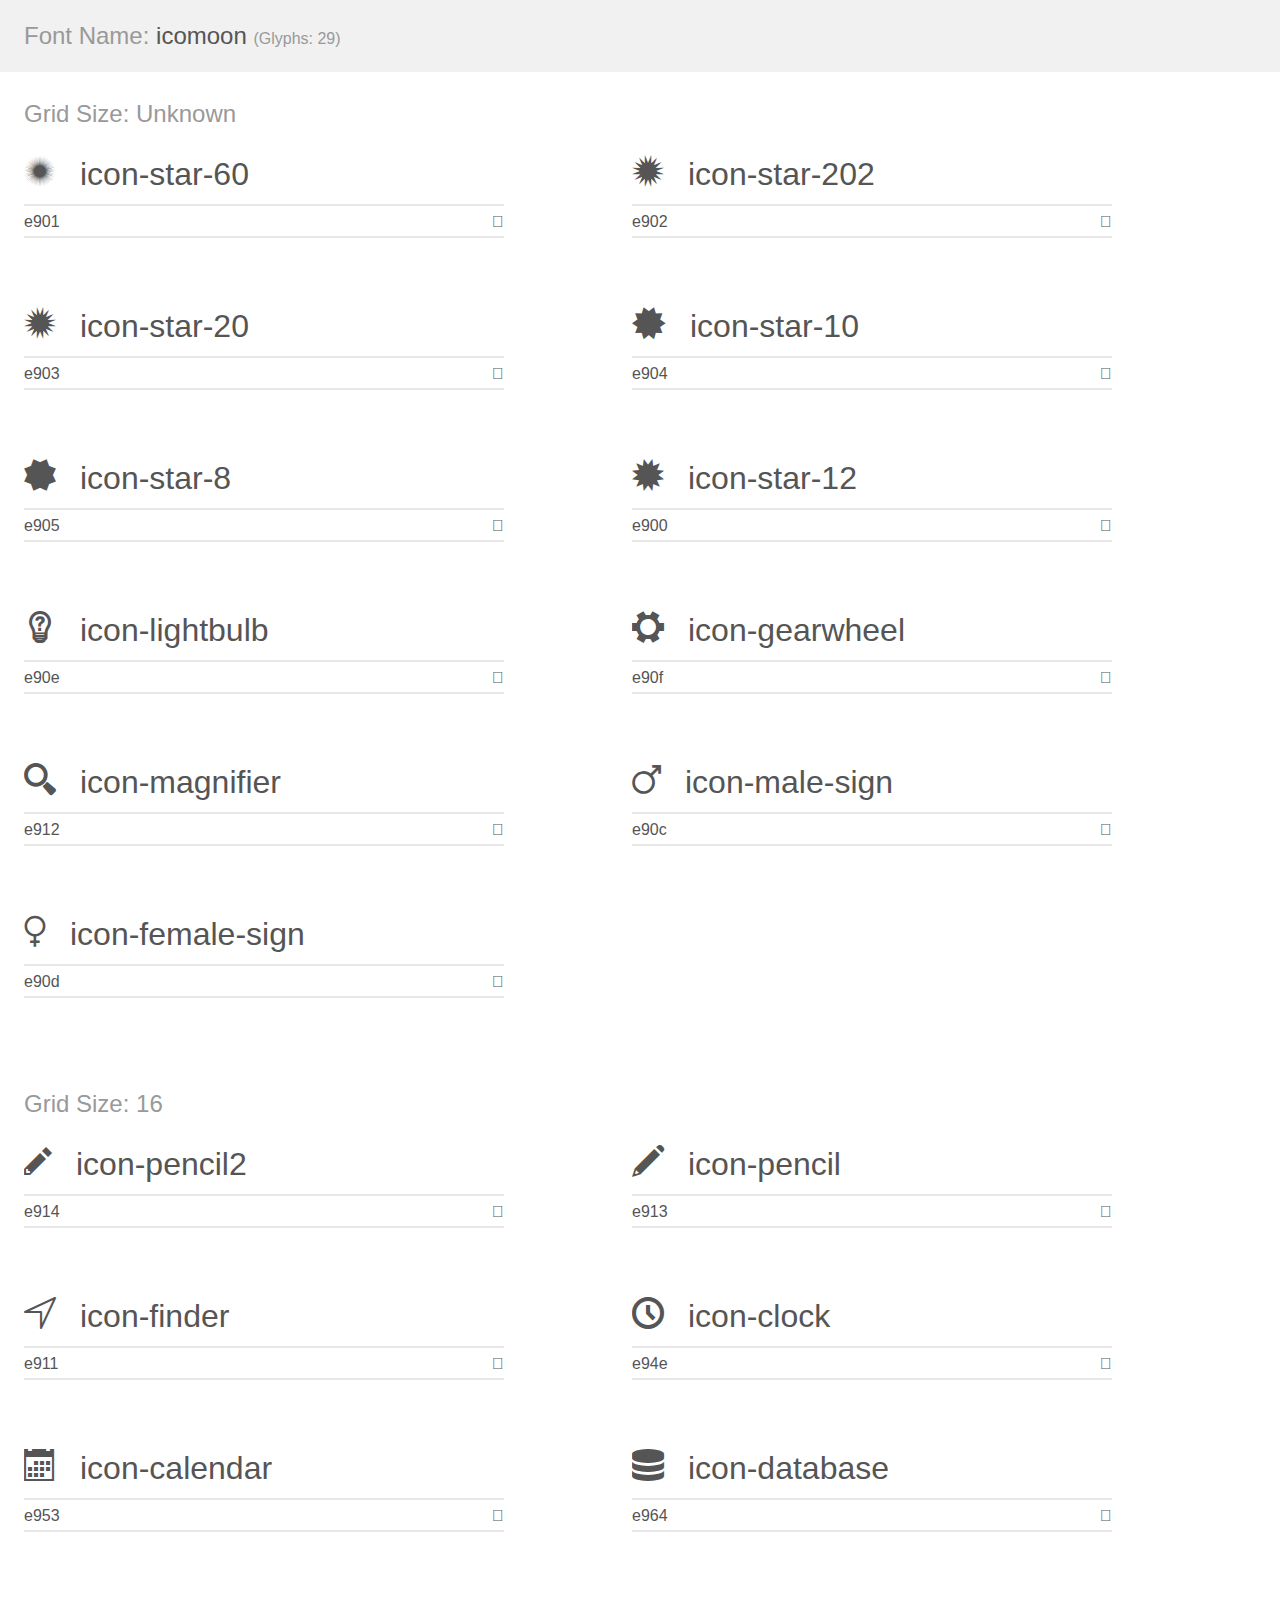
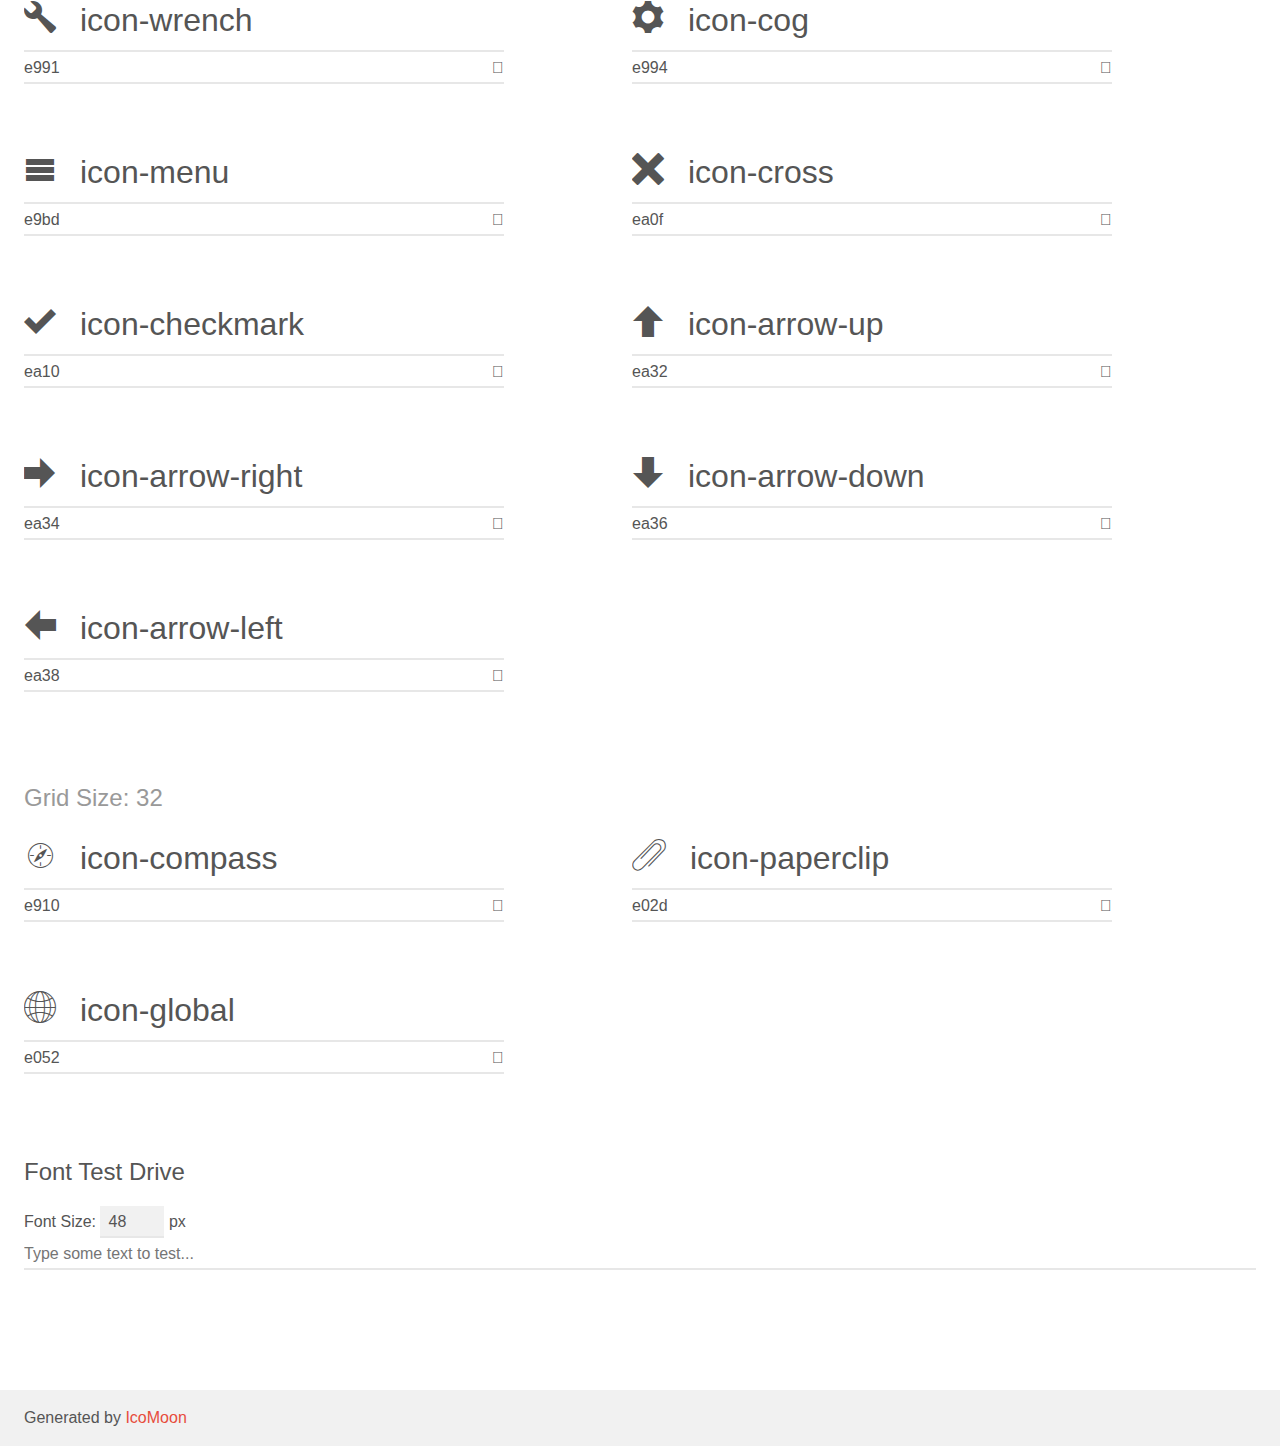
==== icomoon/demo.html @ 6ed443e0 "added icon set" ====
<!doctype html>
<html>
<head>
    <meta charset="utf-8">
    <title>IcoMoon Demo</title>
    <meta name="description" content="An Icon Font Generated By IcoMoon.io">
    <meta name="viewport" content="width=device-width, initial-scale=1">
    <link rel="stylesheet" href="demo-files/demo.css">
    <link rel="stylesheet" href="style.css"></head>
<body>
    <div class="bgc1 clearfix">
        <h1 class="mhmm mvm"><span class="fgc1">Font Name:</span> icomoon <small class="fgc1">(Glyphs:&nbsp;29)</small></h1>
    </div>
    <div class="clearfix mhl ptl">
        <h1 class="mvm mtn fgc1">Grid Size: Unknown</h1>
        <div class="glyph fs1">
            <div class="clearfix bshadow0 pbs">
                <span class="icon-star-60">
                
                </span>
                <span class="mls"> icon-star-60</span>
            </div>
            <fieldset class="fs0 size1of1 clearfix hidden-false">
                <input type="text" readonly value="e901" class="unit size1of2" />
                <input type="text" maxlength="1" readonly value="&#xe901;" class="unitRight size1of2 talign-right" />
            </fieldset>
            <div class="fs0 bshadow0 clearfix hidden-true">
                <span class="unit pvs fgc1">liga: </span>
                <input type="text" readonly value="" class="liga unitRight" />
            </div>
        </div>
        <div class="glyph fs1">
            <div class="clearfix bshadow0 pbs">
                <span class="icon-star-202">
                
                </span>
                <span class="mls"> icon-star-202</span>
            </div>
            <fieldset class="fs0 size1of1 clearfix hidden-false">
                <input type="text" readonly value="e902" class="unit size1of2" />
                <input type="text" maxlength="1" readonly value="&#xe902;" class="unitRight size1of2 talign-right" />
            </fieldset>
            <div class="fs0 bshadow0 clearfix hidden-true">
                <span class="unit pvs fgc1">liga: </span>
                <input type="text" readonly value="" class="liga unitRight" />
            </div>
        </div>
        <div class="glyph fs1">
            <div class="clearfix bshadow0 pbs">
                <span class="icon-star-20">
                
                </span>
                <span class="mls"> icon-star-20</span>
            </div>
            <fieldset class="fs0 size1of1 clearfix hidden-false">
                <input type="text" readonly value="e903" class="unit size1of2" />
                <input type="text" maxlength="1" readonly value="&#xe903;" class="unitRight size1of2 talign-right" />
            </fieldset>
            <div class="fs0 bshadow0 clearfix hidden-true">
                <span class="unit pvs fgc1">liga: </span>
                <input type="text" readonly value="" class="liga unitRight" />
            </div>
        </div>
        <div class="glyph fs1">
            <div class="clearfix bshadow0 pbs">
                <span class="icon-star-10">
                
                </span>
                <span class="mls"> icon-star-10</span>
            </div>
            <fieldset class="fs0 size1of1 clearfix hidden-false">
                <input type="text" readonly value="e904" class="unit size1of2" />
                <input type="text" maxlength="1" readonly value="&#xe904;" class="unitRight size1of2 talign-right" />
            </fieldset>
            <div class="fs0 bshadow0 clearfix hidden-true">
                <span class="unit pvs fgc1">liga: </span>
                <input type="text" readonly value="" class="liga unitRight" />
            </div>
        </div>
        <div class="glyph fs1">
            <div class="clearfix bshadow0 pbs">
                <span class="icon-star-8">
                
                </span>
                <span class="mls"> icon-star-8</span>
            </div>
            <fieldset class="fs0 size1of1 clearfix hidden-false">
                <input type="text" readonly value="e905" class="unit size1of2" />
                <input type="text" maxlength="1" readonly value="&#xe905;" class="unitRight size1of2 talign-right" />
            </fieldset>
            <div class="fs0 bshadow0 clearfix hidden-true">
                <span class="unit pvs fgc1">liga: </span>
                <input type="text" readonly value="" class="liga unitRight" />
            </div>
        </div>
        <div class="glyph fs1">
            <div class="clearfix bshadow0 pbs">
                <span class="icon-star-12">
                
                </span>
                <span class="mls"> icon-star-12</span>
            </div>
            <fieldset class="fs0 size1of1 clearfix hidden-false">
                <input type="text" readonly value="e900" class="unit size1of2" />
                <input type="text" maxlength="1" readonly value="&#xe900;" class="unitRight size1of2 talign-right" />
            </fieldset>
            <div class="fs0 bshadow0 clearfix hidden-true">
                <span class="unit pvs fgc1">liga: </span>
                <input type="text" readonly value="" class="liga unitRight" />
            </div>
        </div>
        <div class="glyph fs1">
            <div class="clearfix bshadow0 pbs">
                <span class="icon-lightbulb">
                
                </span>
                <span class="mls"> icon-lightbulb</span>
            </div>
            <fieldset class="fs0 size1of1 clearfix hidden-false">
                <input type="text" readonly value="e90e" class="unit size1of2" />
                <input type="text" maxlength="1" readonly value="&#xe90e;" class="unitRight size1of2 talign-right" />
            </fieldset>
            <div class="fs0 bshadow0 clearfix hidden-true">
                <span class="unit pvs fgc1">liga: </span>
                <input type="text" readonly value="" class="liga unitRight" />
            </div>
        </div>
        <div class="glyph fs1">
            <div class="clearfix bshadow0 pbs">
                <span class="icon-gearwheel">
                
                </span>
                <span class="mls"> icon-gearwheel</span>
            </div>
            <fieldset class="fs0 size1of1 clearfix hidden-false">
                <input type="text" readonly value="e90f" class="unit size1of2" />
                <input type="text" maxlength="1" readonly value="&#xe90f;" class="unitRight size1of2 talign-right" />
            </fieldset>
            <div class="fs0 bshadow0 clearfix hidden-true">
                <span class="unit pvs fgc1">liga: </span>
                <input type="text" readonly value="" class="liga unitRight" />
            </div>
        </div>
        <div class="glyph fs1">
            <div class="clearfix bshadow0 pbs">
                <span class="icon-magnifier">
                
                </span>
                <span class="mls"> icon-magnifier</span>
            </div>
            <fieldset class="fs0 size1of1 clearfix hidden-false">
                <input type="text" readonly value="e912" class="unit size1of2" />
                <input type="text" maxlength="1" readonly value="&#xe912;" class="unitRight size1of2 talign-right" />
            </fieldset>
            <div class="fs0 bshadow0 clearfix hidden-true">
                <span class="unit pvs fgc1">liga: </span>
                <input type="text" readonly value="" class="liga unitRight" />
            </div>
        </div>
        <div class="glyph fs1">
            <div class="clearfix bshadow0 pbs">
                <span class="icon-male-sign">
                
                </span>
                <span class="mls"> icon-male-sign</span>
            </div>
            <fieldset class="fs0 size1of1 clearfix hidden-false">
                <input type="text" readonly value="e90c" class="unit size1of2" />
                <input type="text" maxlength="1" readonly value="&#xe90c;" class="unitRight size1of2 talign-right" />
            </fieldset>
            <div class="fs0 bshadow0 clearfix hidden-true">
                <span class="unit pvs fgc1">liga: </span>
                <input type="text" readonly value="" class="liga unitRight" />
            </div>
        </div>
        <div class="glyph fs1">
            <div class="clearfix bshadow0 pbs">
                <span class="icon-female-sign">
                
                </span>
                <span class="mls"> icon-female-sign</span>
            </div>
            <fieldset class="fs0 size1of1 clearfix hidden-false">
                <input type="text" readonly value="e90d" class="unit size1of2" />
                <input type="text" maxlength="1" readonly value="&#xe90d;" class="unitRight size1of2 talign-right" />
            </fieldset>
            <div class="fs0 bshadow0 clearfix hidden-true">
                <span class="unit pvs fgc1">liga: </span>
                <input type="text" readonly value="" class="liga unitRight" />
            </div>
        </div>
    </div>
    <div class="clearfix mhl ptl">
        <h1 class="mvm mtn fgc1">Grid Size: 16</h1>
        <div class="glyph fs2">
            <div class="clearfix bshadow0 pbs">
                <span class="icon-pencil2">
                
                </span>
                <span class="mls"> icon-pencil2</span>
            </div>
            <fieldset class="fs0 size1of1 clearfix hidden-false">
                <input type="text" readonly value="e914" class="unit size1of2" />
                <input type="text" maxlength="1" readonly value="&#xe914;" class="unitRight size1of2 talign-right" />
            </fieldset>
            <div class="fs0 bshadow0 clearfix hidden-true">
                <span class="unit pvs fgc1">liga: </span>
                <input type="text" readonly value="" class="liga unitRight" />
            </div>
        </div>
        <div class="glyph fs2">
            <div class="clearfix bshadow0 pbs">
                <span class="icon-pencil">
                
                </span>
                <span class="mls"> icon-pencil</span>
            </div>
            <fieldset class="fs0 size1of1 clearfix hidden-false">
                <input type="text" readonly value="e913" class="unit size1of2" />
                <input type="text" maxlength="1" readonly value="&#xe913;" class="unitRight size1of2 talign-right" />
            </fieldset>
            <div class="fs0 bshadow0 clearfix hidden-true">
                <span class="unit pvs fgc1">liga: </span>
                <input type="text" readonly value="" class="liga unitRight" />
            </div>
        </div>
        <div class="glyph fs2">
            <div class="clearfix bshadow0 pbs">
                <span class="icon-finder">
                
                </span>
                <span class="mls"> icon-finder</span>
            </div>
            <fieldset class="fs0 size1of1 clearfix hidden-false">
                <input type="text" readonly value="e911" class="unit size1of2" />
                <input type="text" maxlength="1" readonly value="&#xe911;" class="unitRight size1of2 talign-right" />
            </fieldset>
            <div class="fs0 bshadow0 clearfix hidden-true">
                <span class="unit pvs fgc1">liga: </span>
                <input type="text" readonly value="" class="liga unitRight" />
            </div>
        </div>
        <div class="glyph fs2">
            <div class="clearfix bshadow0 pbs">
                <span class="icon-clock">
                
                </span>
                <span class="mls"> icon-clock</span>
            </div>
            <fieldset class="fs0 size1of1 clearfix hidden-false">
                <input type="text" readonly value="e94e" class="unit size1of2" />
                <input type="text" maxlength="1" readonly value="&#xe94e;" class="unitRight size1of2 talign-right" />
            </fieldset>
            <div class="fs0 bshadow0 clearfix hidden-true">
                <span class="unit pvs fgc1">liga: </span>
                <input type="text" readonly value="clock, time2" class="liga unitRight" />
            </div>
        </div>
        <div class="glyph fs2">
            <div class="clearfix bshadow0 pbs">
                <span class="icon-calendar">
                
                </span>
                <span class="mls"> icon-calendar</span>
            </div>
            <fieldset class="fs0 size1of1 clearfix hidden-false">
                <input type="text" readonly value="e953" class="unit size1of2" />
                <input type="text" maxlength="1" readonly value="&#xe953;" class="unitRight size1of2 talign-right" />
            </fieldset>
            <div class="fs0 bshadow0 clearfix hidden-true">
                <span class="unit pvs fgc1">liga: </span>
                <input type="text" readonly value="calendar, date" class="liga unitRight" />
            </div>
        </div>
        <div class="glyph fs2">
            <div class="clearfix bshadow0 pbs">
                <span class="icon-database">
                
                </span>
                <span class="mls"> icon-database</span>
            </div>
            <fieldset class="fs0 size1of1 clearfix hidden-false">
                <input type="text" readonly value="e964" class="unit size1of2" />
                <input type="text" maxlength="1" readonly value="&#xe964;" class="unitRight size1of2 talign-right" />
            </fieldset>
            <div class="fs0 bshadow0 clearfix hidden-true">
                <span class="unit pvs fgc1">liga: </span>
                <input type="text" readonly value="database, db" class="liga unitRight" />
            </div>
        </div>
        <div class="glyph fs2">
            <div class="clearfix bshadow0 pbs">
                <span class="icon-wrench">
                
                </span>
                <span class="mls"> icon-wrench</span>
            </div>
            <fieldset class="fs0 size1of1 clearfix hidden-false">
                <input type="text" readonly value="e991" class="unit size1of2" />
                <input type="text" maxlength="1" readonly value="&#xe991;" class="unitRight size1of2 talign-right" />
            </fieldset>
            <div class="fs0 bshadow0 clearfix hidden-true">
                <span class="unit pvs fgc1">liga: </span>
                <input type="text" readonly value="wrench, tool" class="liga unitRight" />
            </div>
        </div>
        <div class="glyph fs2">
            <div class="clearfix bshadow0 pbs">
                <span class="icon-cog">
                
                </span>
                <span class="mls"> icon-cog</span>
            </div>
            <fieldset class="fs0 size1of1 clearfix hidden-false">
                <input type="text" readonly value="e994" class="unit size1of2" />
                <input type="text" maxlength="1" readonly value="&#xe994;" class="unitRight size1of2 talign-right" />
            </fieldset>
            <div class="fs0 bshadow0 clearfix hidden-true">
                <span class="unit pvs fgc1">liga: </span>
                <input type="text" readonly value="cog, gear" class="liga unitRight" />
            </div>
        </div>
        <div class="glyph fs2">
            <div class="clearfix bshadow0 pbs">
                <span class="icon-menu">
                
                </span>
                <span class="mls"> icon-menu</span>
            </div>
            <fieldset class="fs0 size1of1 clearfix hidden-false">
                <input type="text" readonly value="e9bd" class="unit size1of2" />
                <input type="text" maxlength="1" readonly value="&#xe9bd;" class="unitRight size1of2 talign-right" />
            </fieldset>
            <div class="fs0 bshadow0 clearfix hidden-true">
                <span class="unit pvs fgc1">liga: </span>
                <input type="text" readonly value="menu, list3" class="liga unitRight" />
            </div>
        </div>
        <div class="glyph fs2">
            <div class="clearfix bshadow0 pbs">
                <span class="icon-cross">
                
                </span>
                <span class="mls"> icon-cross</span>
            </div>
            <fieldset class="fs0 size1of1 clearfix hidden-false">
                <input type="text" readonly value="ea0f" class="unit size1of2" />
                <input type="text" maxlength="1" readonly value="&#xea0f;" class="unitRight size1of2 talign-right" />
            </fieldset>
            <div class="fs0 bshadow0 clearfix hidden-true">
                <span class="unit pvs fgc1">liga: </span>
                <input type="text" readonly value="cross, cancel" class="liga unitRight" />
            </div>
        </div>
        <div class="glyph fs2">
            <div class="clearfix bshadow0 pbs">
                <span class="icon-checkmark">
                
                </span>
                <span class="mls"> icon-checkmark</span>
            </div>
            <fieldset class="fs0 size1of1 clearfix hidden-false">
                <input type="text" readonly value="ea10" class="unit size1of2" />
                <input type="text" maxlength="1" readonly value="&#xea10;" class="unitRight size1of2 talign-right" />
            </fieldset>
            <div class="fs0 bshadow0 clearfix hidden-true">
                <span class="unit pvs fgc1">liga: </span>
                <input type="text" readonly value="checkmark, tick" class="liga unitRight" />
            </div>
        </div>
        <div class="glyph fs2">
            <div class="clearfix bshadow0 pbs">
                <span class="icon-arrow-up">
                
                </span>
                <span class="mls"> icon-arrow-up</span>
            </div>
            <fieldset class="fs0 size1of1 clearfix hidden-false">
                <input type="text" readonly value="ea32" class="unit size1of2" />
                <input type="text" maxlength="1" readonly value="&#xea32;" class="unitRight size1of2 talign-right" />
            </fieldset>
            <div class="fs0 bshadow0 clearfix hidden-true">
                <span class="unit pvs fgc1">liga: </span>
                <input type="text" readonly value="arrow-up, up" class="liga unitRight" />
            </div>
        </div>
        <div class="glyph fs2">
            <div class="clearfix bshadow0 pbs">
                <span class="icon-arrow-right">
                
                </span>
                <span class="mls"> icon-arrow-right</span>
            </div>
            <fieldset class="fs0 size1of1 clearfix hidden-false">
                <input type="text" readonly value="ea34" class="unit size1of2" />
                <input type="text" maxlength="1" readonly value="&#xea34;" class="unitRight size1of2 talign-right" />
            </fieldset>
            <div class="fs0 bshadow0 clearfix hidden-true">
                <span class="unit pvs fgc1">liga: </span>
                <input type="text" readonly value="arrow-right, right3" class="liga unitRight" />
            </div>
        </div>
        <div class="glyph fs2">
            <div class="clearfix bshadow0 pbs">
                <span class="icon-arrow-down">
                
                </span>
                <span class="mls"> icon-arrow-down</span>
            </div>
            <fieldset class="fs0 size1of1 clearfix hidden-false">
                <input type="text" readonly value="ea36" class="unit size1of2" />
                <input type="text" maxlength="1" readonly value="&#xea36;" class="unitRight size1of2 talign-right" />
            </fieldset>
            <div class="fs0 bshadow0 clearfix hidden-true">
                <span class="unit pvs fgc1">liga: </span>
                <input type="text" readonly value="arrow-down, down" class="liga unitRight" />
            </div>
        </div>
        <div class="glyph fs2">
            <div class="clearfix bshadow0 pbs">
                <span class="icon-arrow-left">
                
                </span>
                <span class="mls"> icon-arrow-left</span>
            </div>
            <fieldset class="fs0 size1of1 clearfix hidden-false">
                <input type="text" readonly value="ea38" class="unit size1of2" />
                <input type="text" maxlength="1" readonly value="&#xea38;" class="unitRight size1of2 talign-right" />
            </fieldset>
            <div class="fs0 bshadow0 clearfix hidden-true">
                <span class="unit pvs fgc1">liga: </span>
                <input type="text" readonly value="arrow-left, left3" class="liga unitRight" />
            </div>
        </div>
    </div>
    <div class="clearfix mhl ptl">
        <h1 class="mvm mtn fgc1">Grid Size: 32</h1>
        <div class="glyph fs3">
            <div class="clearfix bshadow0 pbs">
                <span class="icon-compass">
                
                </span>
                <span class="mls"> icon-compass</span>
            </div>
            <fieldset class="fs0 size1of1 clearfix hidden-false">
                <input type="text" readonly value="e910" class="unit size1of2" />
                <input type="text" maxlength="1" readonly value="&#xe910;" class="unitRight size1of2 talign-right" />
            </fieldset>
            <div class="fs0 bshadow0 clearfix hidden-true">
                <span class="unit pvs fgc1">liga: </span>
                <input type="text" readonly value="" class="liga unitRight" />
            </div>
        </div>
        <div class="glyph fs3">
            <div class="clearfix bshadow0 pbs">
                <span class="icon-paperclip">
                
                </span>
                <span class="mls"> icon-paperclip</span>
            </div>
            <fieldset class="fs0 size1of1 clearfix hidden-false">
                <input type="text" readonly value="e02d" class="unit size1of2" />
                <input type="text" maxlength="1" readonly value="&#xe02d;" class="unitRight size1of2 talign-right" />
            </fieldset>
            <div class="fs0 bshadow0 clearfix hidden-true">
                <span class="unit pvs fgc1">liga: </span>
                <input type="text" readonly value="" class="liga unitRight" />
            </div>
        </div>
        <div class="glyph fs3">
            <div class="clearfix bshadow0 pbs">
                <span class="icon-global">
                
                </span>
                <span class="mls"> icon-global</span>
            </div>
            <fieldset class="fs0 size1of1 clearfix hidden-false">
                <input type="text" readonly value="e052" class="unit size1of2" />
                <input type="text" maxlength="1" readonly value="&#xe052;" class="unitRight size1of2 talign-right" />
            </fieldset>
            <div class="fs0 bshadow0 clearfix hidden-true">
                <span class="unit pvs fgc1">liga: </span>
                <input type="text" readonly value="" class="liga unitRight" />
            </div>
        </div>
    </div>

    <!--[if gt IE 8]><!-->
    <div class="mhl clearfix mbl">
        <h1>Font Test Drive</h1>
        <label>
            Font Size: <input id="fontSize" type="number" class="textbox0 mbm"
            min="8" value="48" />
            px
        </label>
        <input id="testText" type="text" class="phl size1of1 mvl"
        placeholder="Type some text to test..." value=""/>
        <div id="testDrive" class="icon-">&nbsp;
        </div>
    </div>
    <!--<![endif]-->
    <div class="bgc1 clearfix">
        <p class="mhl">Generated by <a href="https://icomoon.io/app">IcoMoon</a></p>
    </div>

    <script src="demo-files/demo.js"></script>
</body>
</html>
---- icomoon/demo-files/demo.css ----
body {
  padding: 0;
  margin: 0;
  font-family: sans-serif;
  font-size: 1em;
  line-height: 1.5;
  color: #555;
  background: #fff;
}
h1 {
  font-size: 1.5em;
  font-weight: normal;
}
small {
  font-size: .66666667em;
}
a {
  color: #e74c3c;
  text-decoration: none;
}
a:hover, a:focus {
  box-shadow: 0 1px #e74c3c;
}
.bshadow0, input {
  box-shadow: inset 0 -2px #e7e7e7;
}
input:hover {
  box-shadow: inset 0 -2px #ccc;
}
input, fieldset {
  font-family: sans-serif;
  font-size: 1em;
  margin: 0;
  padding: 0;
  border: 0;
}
input {
  color: inherit;
  line-height: 1.5;
  height: 1.5em;
  padding: .25em 0;
}
input:focus {
  outline: none;
  box-shadow: inset 0 -2px #449fdb;
}
.glyph {
  font-size: 16px;
  width: 15em;
  padding-bottom: 1em;
  margin-right: 4em;
  margin-bottom: 1em;
  float: left;
  overflow: hidden;
}
.liga {
  width: 80%;
  width: calc(100% - 2.5em);
}
.talign-right {
  text-align: right;
}
.talign-center {
  text-align: center;
}
.bgc1 {
  background: #f1f1f1;
}
.fgc1 {
  color: #999;
}
.fgc0 {
  color: #000;
}
p {
  margin-top: 1em;
  margin-bottom: 1em;
}
.mvm {
  margin-top: .75em;
  margin-bottom: .75em;
}
.mtn {
  margin-top: 0;
}
.mtl, .mal {
  margin-top: 1.5em;
}
.mbl, .mal {
  margin-bottom: 1.5em;
}
.mal, .mhl {
  margin-left: 1.5em;
  margin-right: 1.5em;
}
.mhmm {
  margin-left: 1em;
  margin-right: 1em;
}
.mls {
  margin-left: .25em;
}
.ptl {
  padding-top: 1.5em;
}
.pbs, .pvs {
  padding-bottom: .25em;
}
.pvs, .pts {
  padding-top: .25em;
}
.unit {
  float: left;
}
.unitRight {
  float: right;
}
.size1of2 {
  width: 50%;
}
.size1of1 {
  width: 100%;
}
.clearfix:before, .clearfix:after {
  content: " ";
  display: table;
}
.clearfix:after {
  clear: both;
}
.hidden-true {
  display: none;
}
.textbox0 {
  width: 3em;
  background: #f1f1f1;
  padding: .25em .5em;
  line-height: 1.5;
  height: 1.5em;
}
#testDrive {
  display: block;
  padding-top: 24px;
  line-height: 1.5;
}
.fs0 {
  font-size: 16px;
}
.fs1 {
  font-size: 32px;
}
.fs2 {
  font-size: 32px;
}
.fs3 {
  font-size: 32px;
}
---- icomoon/style.css ----
@font-face {
  font-family: 'icomoon';
  src:  url('fonts/icomoon.eot?5f0tjq');
  src:  url('fonts/icomoon.eot?5f0tjq#iefix') format('embedded-opentype'),
    url('fonts/icomoon.ttf?5f0tjq') format('truetype'),
    url('fonts/icomoon.woff?5f0tjq') format('woff'),
    url('fonts/icomoon.svg?5f0tjq#icomoon') format('svg');
  font-weight: normal;
  font-style: normal;
}

[class^="icon-"], [class*=" icon-"] {
  /* use !important to prevent issues with browser extensions that change fonts */
  font-family: 'icomoon' !important;
  speak: none;
  font-style: normal;
  font-weight: normal;
  font-variant: normal;
  text-transform: none;
  line-height: 1;

  /* Better Font Rendering =========== */
  -webkit-font-smoothing: antialiased;
  -moz-osx-font-smoothing: grayscale;
}

.icon-star-60:before {
  content: "\e901";
}
.icon-star-202:before {
  content: "\e902";
}
.icon-star-20:before {
  content: "\e903";
}
.icon-star-10:before {
  content: "\e904";
}
.icon-star-8:before {
  content: "\e905";
}
.icon-star-12:before {
  content: "\e900";
}
.icon-lightbulb:before {
  content: "\e90e";
}
.icon-gearwheel:before {
  content: "\e90f";
}
.icon-magnifier:before {
  content: "\e912";
}
.icon-male-sign:before {
  content: "\e90c";
}
.icon-female-sign:before {
  content: "\e90d";
}
.icon-pencil2:before {
  content: "\e914";
}
.icon-pencil:before {
  content: "\e913";
}
.icon-finder:before {
  content: "\e911";
}
.icon-clock:before {
  content: "\e94e";
}
.icon-calendar:before {
  content: "\e953";
}
.icon-database:before {
  content: "\e964";
}
.icon-wrench:before {
  content: "\e991";
}
.icon-cog:before {
  content: "\e994";
}
.icon-menu:before {
  content: "\e9bd";
}
.icon-cross:before {
  content: "\ea0f";
}
.icon-checkmark:before {
  content: "\ea10";
}
.icon-arrow-up:before {
  content: "\ea32";
}
.icon-arrow-right:before {
  content: "\ea34";
}
.icon-arrow-down:before {
  content: "\ea36";
}
.icon-arrow-left:before {
  content: "\ea38";
}
.icon-compass:before {
  content: "\e910";
}
.icon-paperclip:before {
  content: "\e02d";
}
.icon-global:before {
  content: "\e052";
}
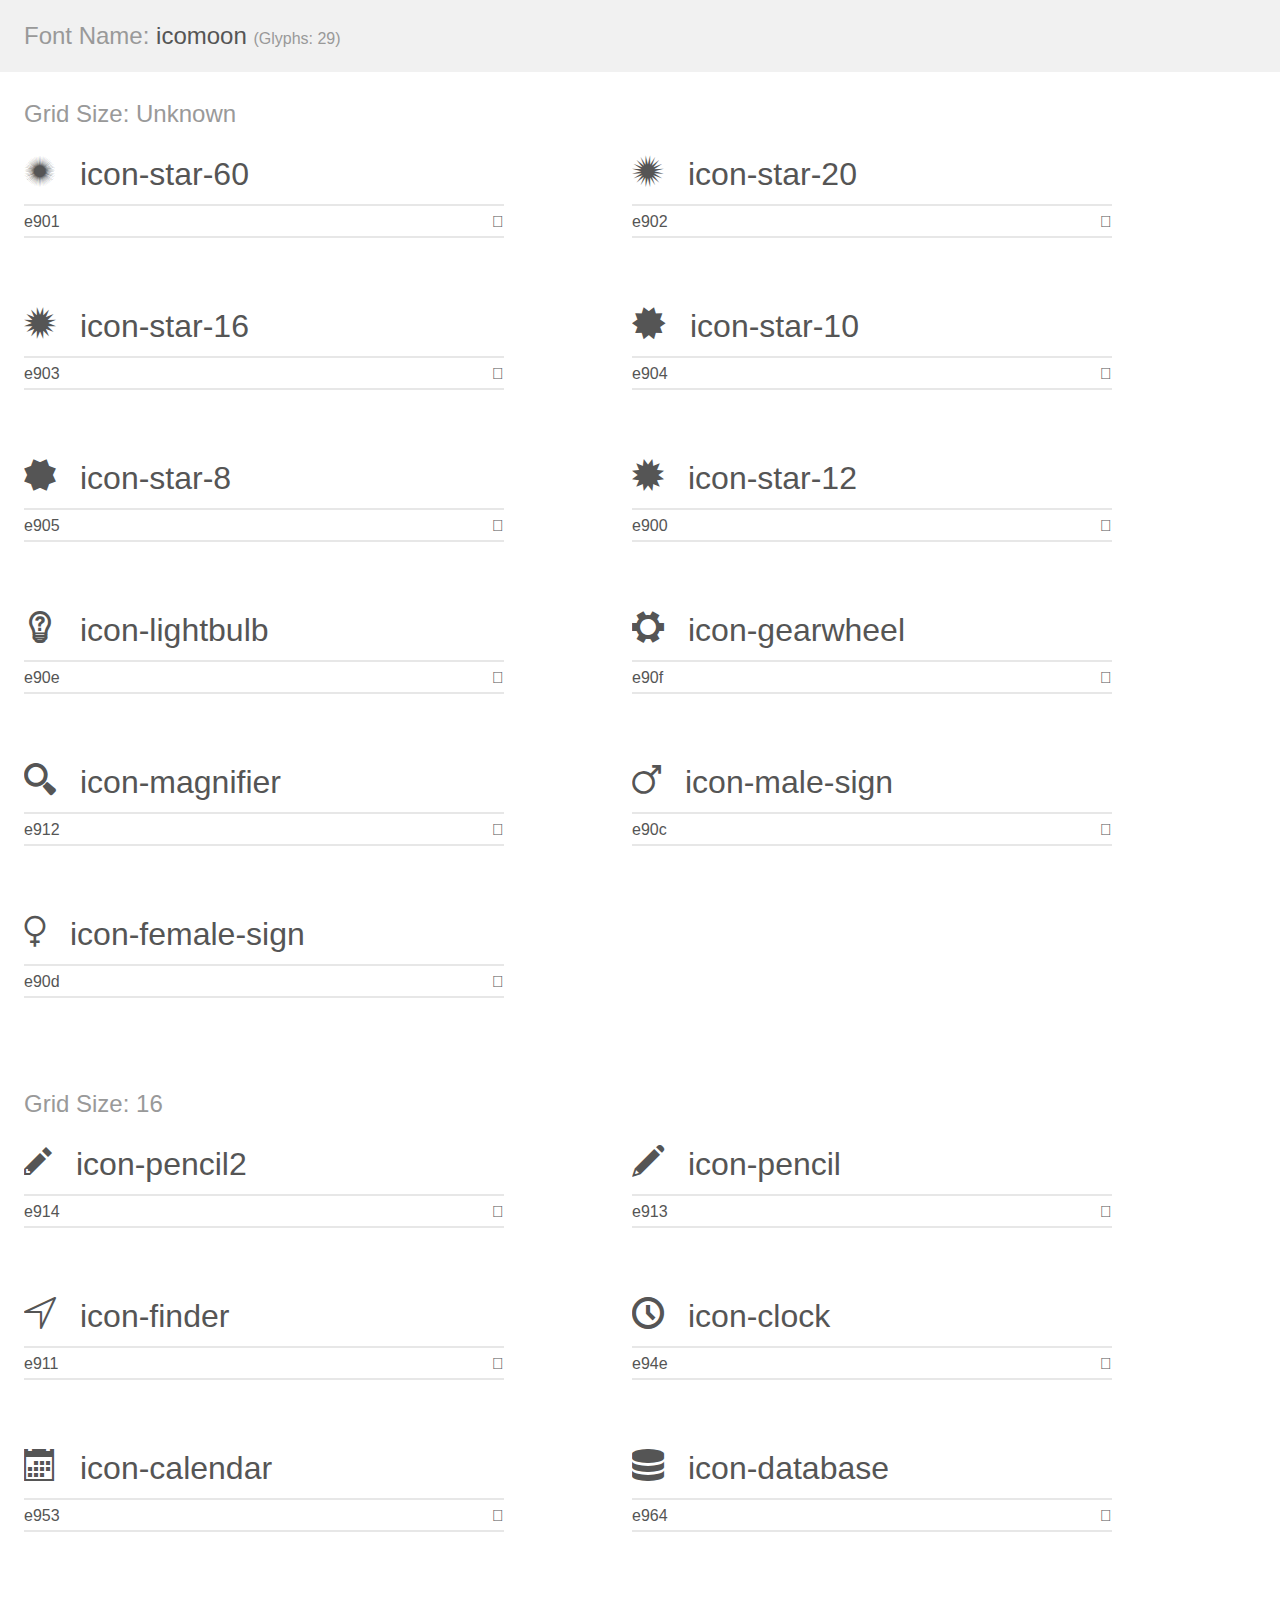
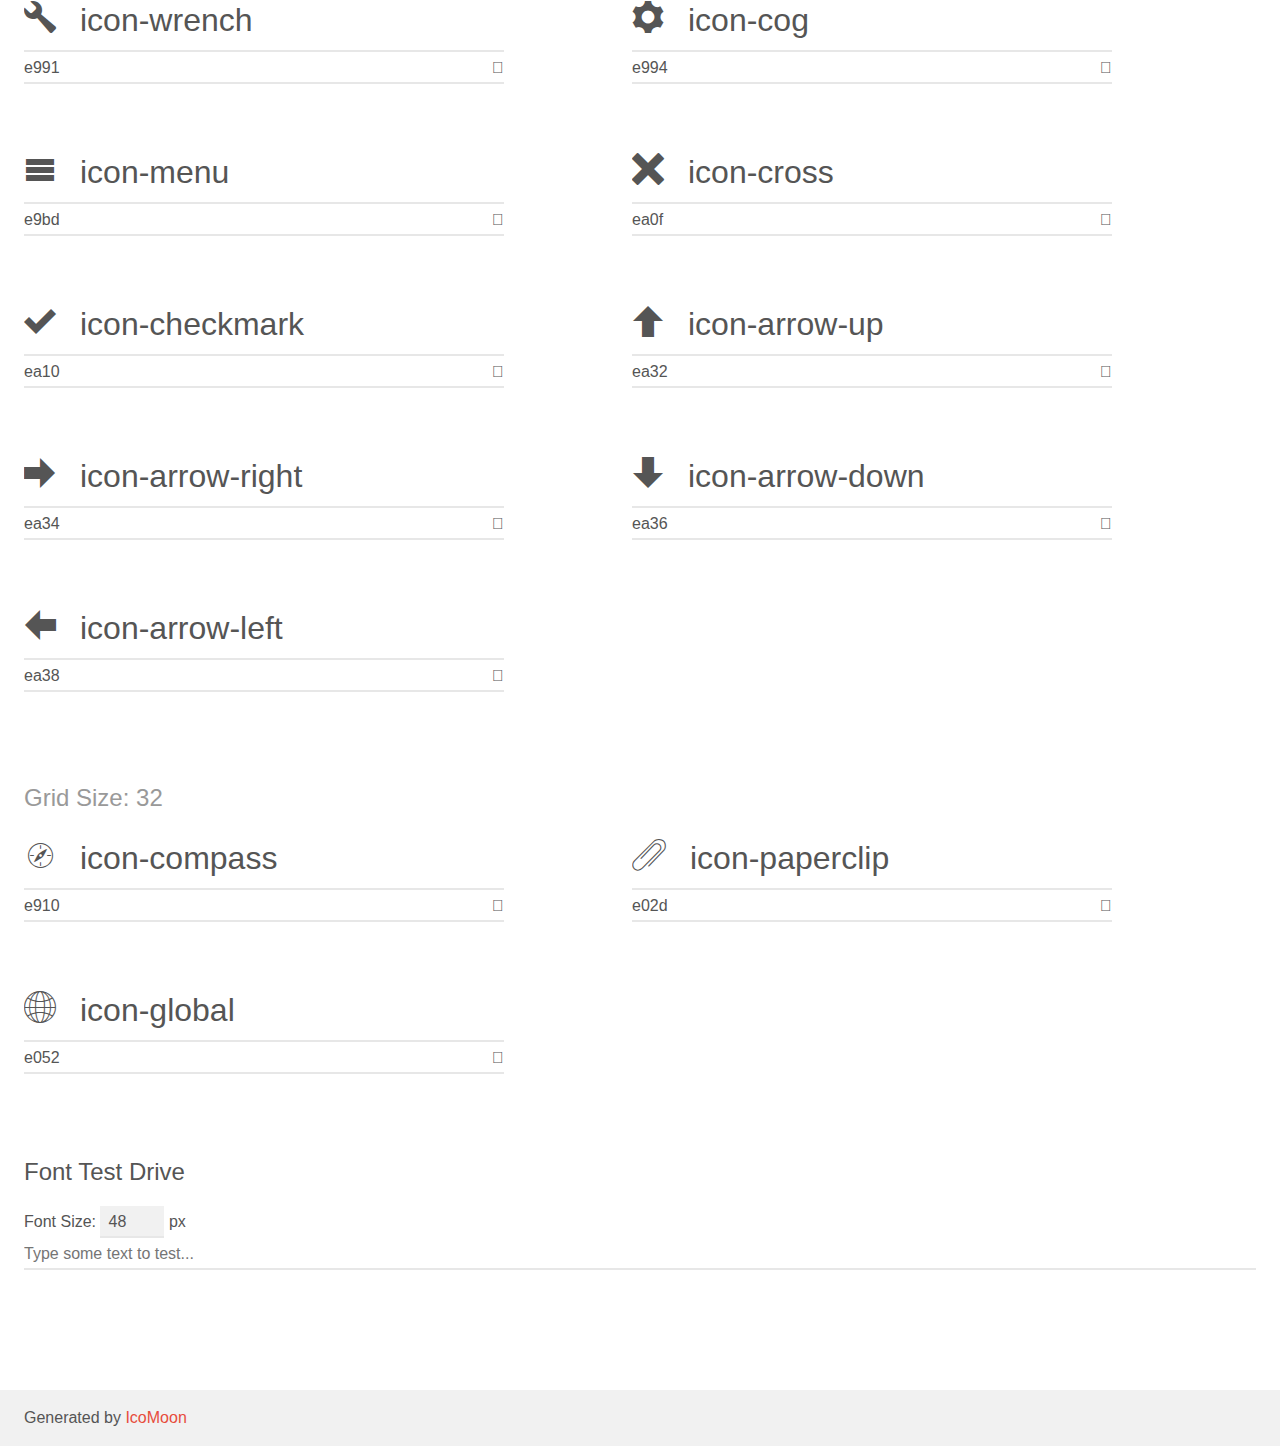
==== commit 0fb88654: "added icon set" ====
--- a/icomoon/demo.html
+++ b/icomoon/demo.html
@@ -31,10 +31,10 @@
         </div>
         <div class="glyph fs1">
             <div class="clearfix bshadow0 pbs">
-                <span class="icon-star-202">
-                
-                </span>
-                <span class="mls"> icon-star-202</span>
+                <span class="icon-star-20">
+                
+                </span>
+                <span class="mls"> icon-star-20</span>
             </div>
             <fieldset class="fs0 size1of1 clearfix hidden-false">
                 <input type="text" readonly value="e902" class="unit size1of2" />
@@ -47,10 +47,10 @@
         </div>
         <div class="glyph fs1">
             <div class="clearfix bshadow0 pbs">
-                <span class="icon-star-20">
-                
-                </span>
-                <span class="mls"> icon-star-20</span>
+                <span class="icon-star-16">
+                
+                </span>
+                <span class="mls"> icon-star-16</span>
             </div>
             <fieldset class="fs0 size1of1 clearfix hidden-false">
                 <input type="text" readonly value="e903" class="unit size1of2" />
--- a/icomoon/style.css
+++ b/icomoon/style.css
@@ -1,10 +1,10 @@
 @font-face {
   font-family: 'icomoon';
-  src:  url('fonts/icomoon.eot?5f0tjq');
-  src:  url('fonts/icomoon.eot?5f0tjq#iefix') format('embedded-opentype'),
-    url('fonts/icomoon.ttf?5f0tjq') format('truetype'),
-    url('fonts/icomoon.woff?5f0tjq') format('woff'),
-    url('fonts/icomoon.svg?5f0tjq#icomoon') format('svg');
+  src:  url('fonts/icomoon.eot?2d53ke');
+  src:  url('fonts/icomoon.eot?2d53ke#iefix') format('embedded-opentype'),
+    url('fonts/icomoon.ttf?2d53ke') format('truetype'),
+    url('fonts/icomoon.woff?2d53ke') format('woff'),
+    url('fonts/icomoon.svg?2d53ke#icomoon') format('svg');
   font-weight: normal;
   font-style: normal;
 }
@@ -27,10 +27,10 @@
 .icon-star-60:before {
   content: "\e901";
 }
-.icon-star-202:before {
+.icon-star-20:before {
   content: "\e902";
 }
-.icon-star-20:before {
+.icon-star-16:before {
   content: "\e903";
 }
 .icon-star-10:before {
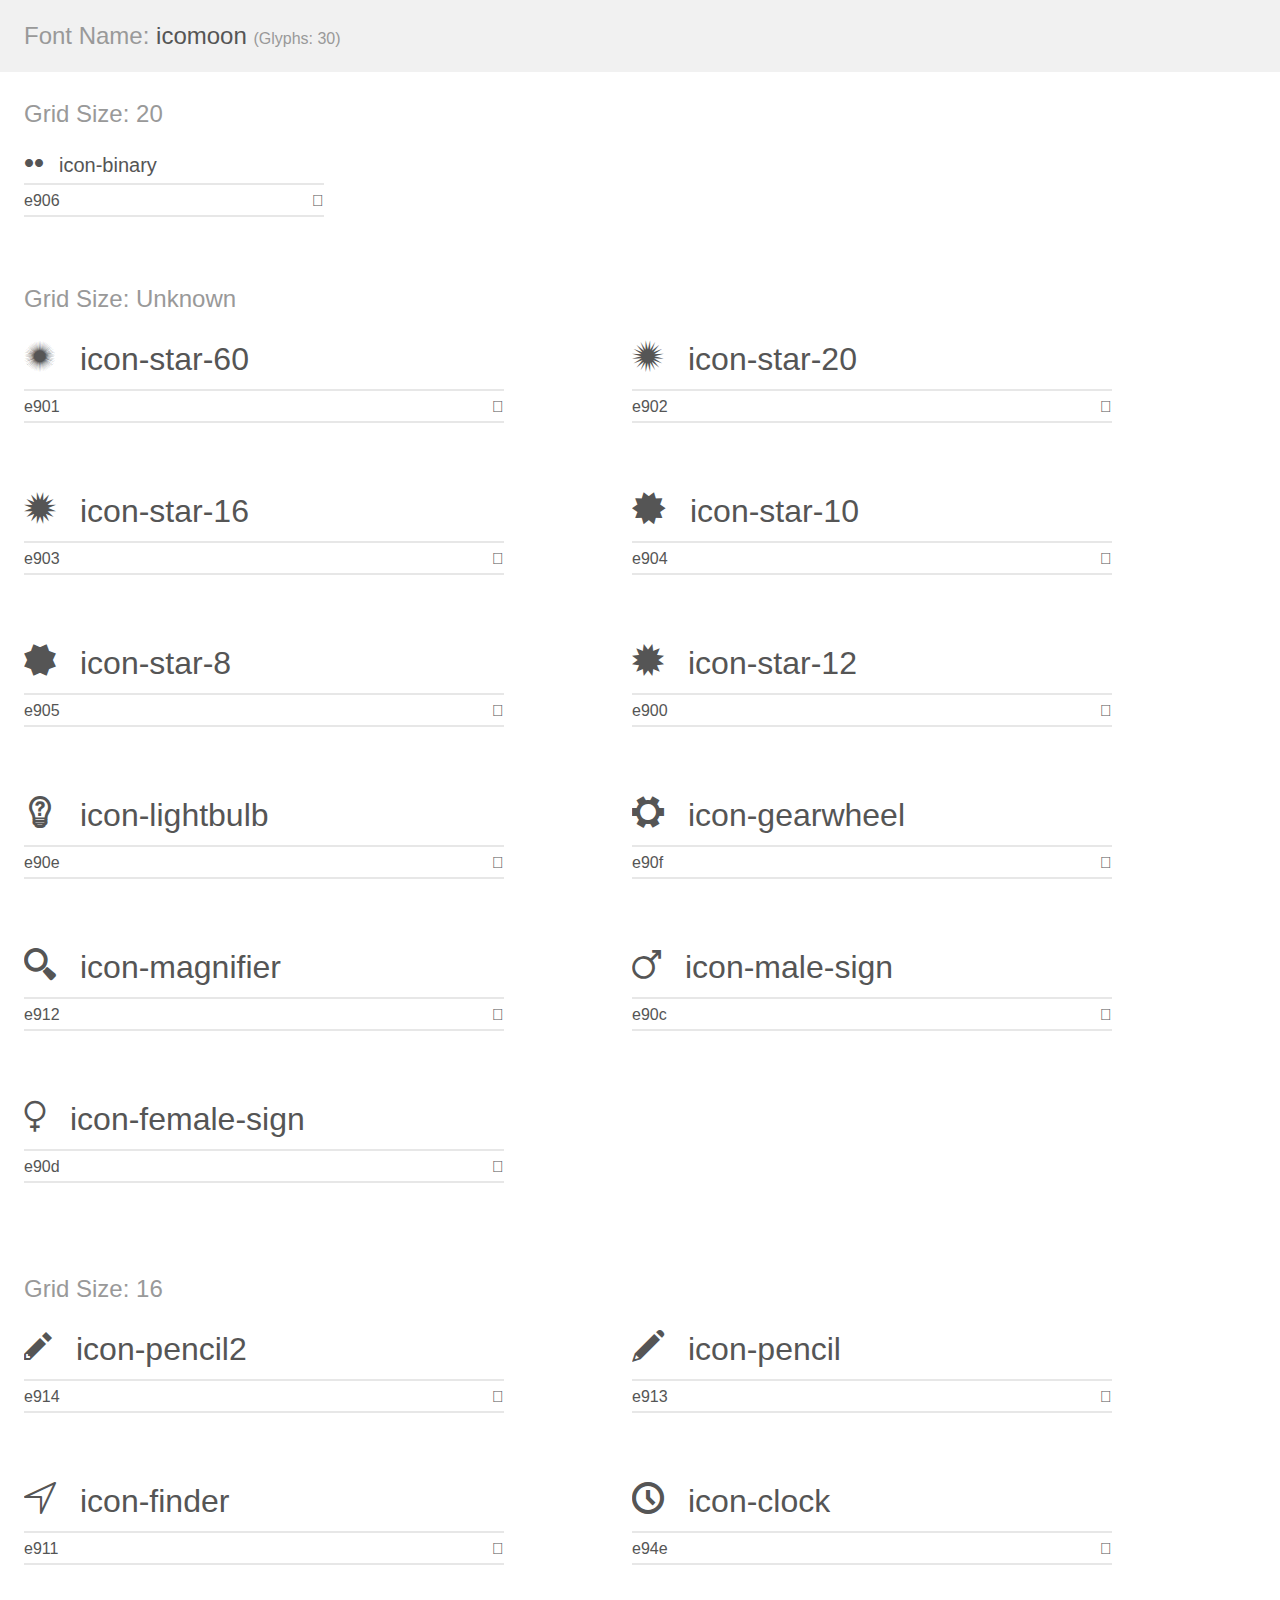
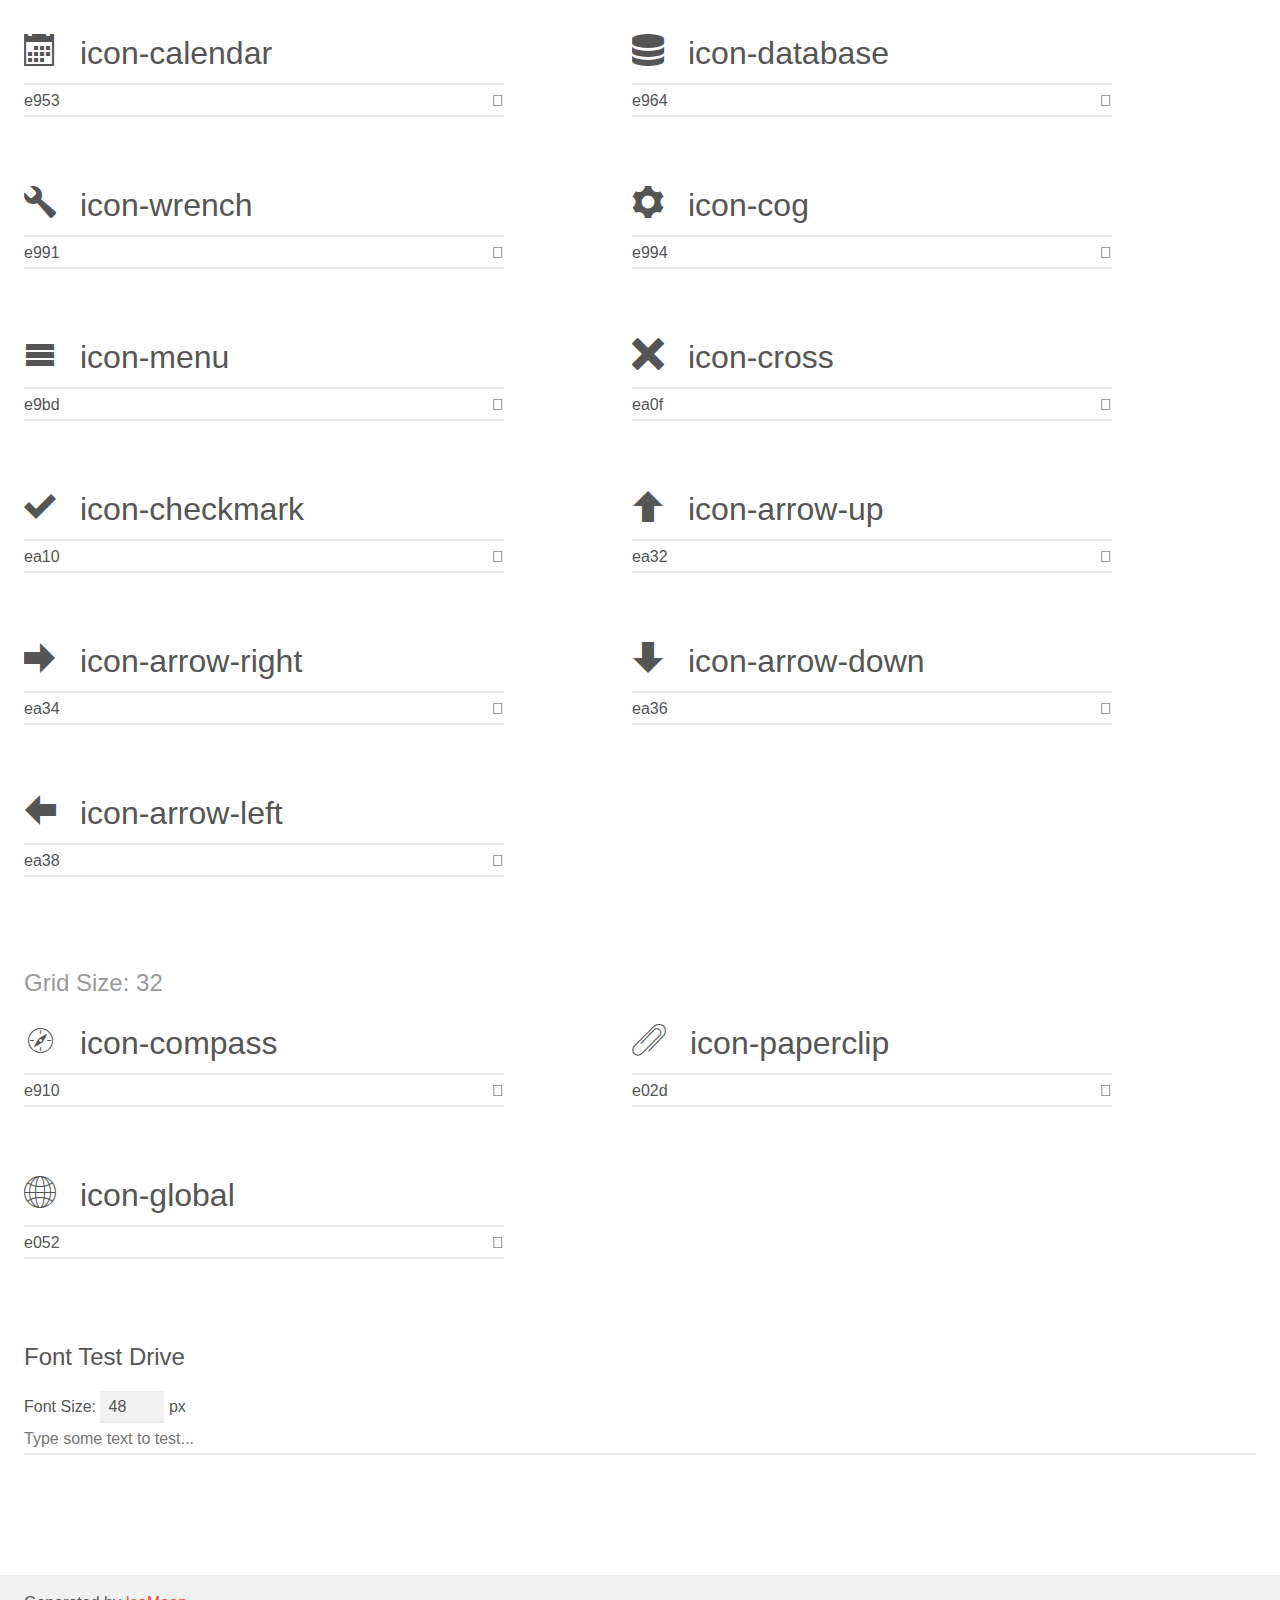
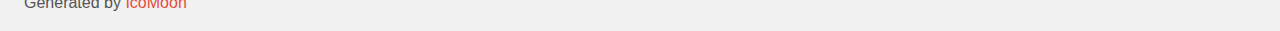
==== commit eaa2d14f: "added icon set" ====
--- a/icomoon/demo.html
+++ b/icomoon/demo.html
@@ -9,11 +9,30 @@
     <link rel="stylesheet" href="style.css"></head>
 <body>
     <div class="bgc1 clearfix">
-        <h1 class="mhmm mvm"><span class="fgc1">Font Name:</span> icomoon <small class="fgc1">(Glyphs:&nbsp;29)</small></h1>
+        <h1 class="mhmm mvm"><span class="fgc1">Font Name:</span> icomoon <small class="fgc1">(Glyphs:&nbsp;30)</small></h1>
+    </div>
+    <div class="clearfix mhl ptl">
+        <h1 class="mvm mtn fgc1">Grid Size: 20</h1>
+        <div class="glyph fs1">
+            <div class="clearfix bshadow0 pbs">
+                <span class="icon-binary">
+                
+                </span>
+                <span class="mls"> icon-binary</span>
+            </div>
+            <fieldset class="fs0 size1of1 clearfix hidden-false">
+                <input type="text" readonly value="e906" class="unit size1of2" />
+                <input type="text" maxlength="1" readonly value="&#xe906;" class="unitRight size1of2 talign-right" />
+            </fieldset>
+            <div class="fs0 bshadow0 clearfix hidden-true">
+                <span class="unit pvs fgc1">liga: </span>
+                <input type="text" readonly value="" class="liga unitRight" />
+            </div>
+        </div>
     </div>
     <div class="clearfix mhl ptl">
         <h1 class="mvm mtn fgc1">Grid Size: Unknown</h1>
-        <div class="glyph fs1">
+        <div class="glyph fs2">
             <div class="clearfix bshadow0 pbs">
                 <span class="icon-star-60">
                 
@@ -29,7 +48,7 @@
                 <input type="text" readonly value="" class="liga unitRight" />
             </div>
         </div>
-        <div class="glyph fs1">
+        <div class="glyph fs2">
             <div class="clearfix bshadow0 pbs">
                 <span class="icon-star-20">
                 
@@ -45,7 +64,7 @@
                 <input type="text" readonly value="" class="liga unitRight" />
             </div>
         </div>
-        <div class="glyph fs1">
+        <div class="glyph fs2">
             <div class="clearfix bshadow0 pbs">
                 <span class="icon-star-16">
                 
@@ -61,7 +80,7 @@
                 <input type="text" readonly value="" class="liga unitRight" />
             </div>
         </div>
-        <div class="glyph fs1">
+        <div class="glyph fs2">
             <div class="clearfix bshadow0 pbs">
                 <span class="icon-star-10">
                 
@@ -77,7 +96,7 @@
                 <input type="text" readonly value="" class="liga unitRight" />
             </div>
         </div>
-        <div class="glyph fs1">
+        <div class="glyph fs2">
             <div class="clearfix bshadow0 pbs">
                 <span class="icon-star-8">
                 
@@ -93,7 +112,7 @@
                 <input type="text" readonly value="" class="liga unitRight" />
             </div>
         </div>
-        <div class="glyph fs1">
+        <div class="glyph fs2">
             <div class="clearfix bshadow0 pbs">
                 <span class="icon-star-12">
                 
@@ -109,7 +128,7 @@
                 <input type="text" readonly value="" class="liga unitRight" />
             </div>
         </div>
-        <div class="glyph fs1">
+        <div class="glyph fs2">
             <div class="clearfix bshadow0 pbs">
                 <span class="icon-lightbulb">
                 
@@ -125,7 +144,7 @@
                 <input type="text" readonly value="" class="liga unitRight" />
             </div>
         </div>
-        <div class="glyph fs1">
+        <div class="glyph fs2">
             <div class="clearfix bshadow0 pbs">
                 <span class="icon-gearwheel">
                 
@@ -141,7 +160,7 @@
                 <input type="text" readonly value="" class="liga unitRight" />
             </div>
         </div>
-        <div class="glyph fs1">
+        <div class="glyph fs2">
             <div class="clearfix bshadow0 pbs">
                 <span class="icon-magnifier">
                 
@@ -157,7 +176,7 @@
                 <input type="text" readonly value="" class="liga unitRight" />
             </div>
         </div>
-        <div class="glyph fs1">
+        <div class="glyph fs2">
             <div class="clearfix bshadow0 pbs">
                 <span class="icon-male-sign">
                 
@@ -173,7 +192,7 @@
                 <input type="text" readonly value="" class="liga unitRight" />
             </div>
         </div>
-        <div class="glyph fs1">
+        <div class="glyph fs2">
             <div class="clearfix bshadow0 pbs">
                 <span class="icon-female-sign">
                 
@@ -192,7 +211,7 @@
     </div>
     <div class="clearfix mhl ptl">
         <h1 class="mvm mtn fgc1">Grid Size: 16</h1>
-        <div class="glyph fs2">
+        <div class="glyph fs3">
             <div class="clearfix bshadow0 pbs">
                 <span class="icon-pencil2">
                 
@@ -208,7 +227,7 @@
                 <input type="text" readonly value="" class="liga unitRight" />
             </div>
         </div>
-        <div class="glyph fs2">
+        <div class="glyph fs3">
             <div class="clearfix bshadow0 pbs">
                 <span class="icon-pencil">
                 
@@ -224,7 +243,7 @@
                 <input type="text" readonly value="" class="liga unitRight" />
             </div>
         </div>
-        <div class="glyph fs2">
+        <div class="glyph fs3">
             <div class="clearfix bshadow0 pbs">
                 <span class="icon-finder">
                 
@@ -240,7 +259,7 @@
                 <input type="text" readonly value="" class="liga unitRight" />
             </div>
         </div>
-        <div class="glyph fs2">
+        <div class="glyph fs3">
             <div class="clearfix bshadow0 pbs">
                 <span class="icon-clock">
                 
@@ -256,7 +275,7 @@
                 <input type="text" readonly value="clock, time2" class="liga unitRight" />
             </div>
         </div>
-        <div class="glyph fs2">
+        <div class="glyph fs3">
             <div class="clearfix bshadow0 pbs">
                 <span class="icon-calendar">
                 
@@ -272,7 +291,7 @@
                 <input type="text" readonly value="calendar, date" class="liga unitRight" />
             </div>
         </div>
-        <div class="glyph fs2">
+        <div class="glyph fs3">
             <div class="clearfix bshadow0 pbs">
                 <span class="icon-database">
                 
@@ -288,7 +307,7 @@
                 <input type="text" readonly value="database, db" class="liga unitRight" />
             </div>
         </div>
-        <div class="glyph fs2">
+        <div class="glyph fs3">
             <div class="clearfix bshadow0 pbs">
                 <span class="icon-wrench">
                 
@@ -304,7 +323,7 @@
                 <input type="text" readonly value="wrench, tool" class="liga unitRight" />
             </div>
         </div>
-        <div class="glyph fs2">
+        <div class="glyph fs3">
             <div class="clearfix bshadow0 pbs">
                 <span class="icon-cog">
                 
@@ -320,7 +339,7 @@
                 <input type="text" readonly value="cog, gear" class="liga unitRight" />
             </div>
         </div>
-        <div class="glyph fs2">
+        <div class="glyph fs3">
             <div class="clearfix bshadow0 pbs">
                 <span class="icon-menu">
                 
@@ -336,7 +355,7 @@
                 <input type="text" readonly value="menu, list3" class="liga unitRight" />
             </div>
         </div>
-        <div class="glyph fs2">
+        <div class="glyph fs3">
             <div class="clearfix bshadow0 pbs">
                 <span class="icon-cross">
                 
@@ -352,7 +371,7 @@
                 <input type="text" readonly value="cross, cancel" class="liga unitRight" />
             </div>
         </div>
-        <div class="glyph fs2">
+        <div class="glyph fs3">
             <div class="clearfix bshadow0 pbs">
                 <span class="icon-checkmark">
                 
@@ -368,7 +387,7 @@
                 <input type="text" readonly value="checkmark, tick" class="liga unitRight" />
             </div>
         </div>
-        <div class="glyph fs2">
+        <div class="glyph fs3">
             <div class="clearfix bshadow0 pbs">
                 <span class="icon-arrow-up">
                 
@@ -384,7 +403,7 @@
                 <input type="text" readonly value="arrow-up, up" class="liga unitRight" />
             </div>
         </div>
-        <div class="glyph fs2">
+        <div class="glyph fs3">
             <div class="clearfix bshadow0 pbs">
                 <span class="icon-arrow-right">
                 
@@ -400,7 +419,7 @@
                 <input type="text" readonly value="arrow-right, right3" class="liga unitRight" />
             </div>
         </div>
-        <div class="glyph fs2">
+        <div class="glyph fs3">
             <div class="clearfix bshadow0 pbs">
                 <span class="icon-arrow-down">
                 
@@ -416,7 +435,7 @@
                 <input type="text" readonly value="arrow-down, down" class="liga unitRight" />
             </div>
         </div>
-        <div class="glyph fs2">
+        <div class="glyph fs3">
             <div class="clearfix bshadow0 pbs">
                 <span class="icon-arrow-left">
                 
@@ -435,7 +454,7 @@
     </div>
     <div class="clearfix mhl ptl">
         <h1 class="mvm mtn fgc1">Grid Size: 32</h1>
-        <div class="glyph fs3">
+        <div class="glyph fs4">
             <div class="clearfix bshadow0 pbs">
                 <span class="icon-compass">
                 
@@ -451,7 +470,7 @@
                 <input type="text" readonly value="" class="liga unitRight" />
             </div>
         </div>
-        <div class="glyph fs3">
+        <div class="glyph fs4">
             <div class="clearfix bshadow0 pbs">
                 <span class="icon-paperclip">
                 
@@ -467,7 +486,7 @@
                 <input type="text" readonly value="" class="liga unitRight" />
             </div>
         </div>
-        <div class="glyph fs3">
+        <div class="glyph fs4">
             <div class="clearfix bshadow0 pbs">
                 <span class="icon-global">
                 
--- a/icomoon/demo-files/demo.css
+++ b/icomoon/demo-files/demo.css
@@ -147,7 +147,7 @@
   font-size: 16px;
 }
 .fs1 {
-  font-size: 32px;
+  font-size: 20px;
 }
 .fs2 {
   font-size: 32px;
@@ -155,4 +155,7 @@
 .fs3 {
   font-size: 32px;
 }
+.fs4 {
+  font-size: 32px;
+}
 
--- a/icomoon/style.css
+++ b/icomoon/style.css
@@ -1,10 +1,10 @@
 @font-face {
   font-family: 'icomoon';
-  src:  url('fonts/icomoon.eot?2d53ke');
-  src:  url('fonts/icomoon.eot?2d53ke#iefix') format('embedded-opentype'),
-    url('fonts/icomoon.ttf?2d53ke') format('truetype'),
-    url('fonts/icomoon.woff?2d53ke') format('woff'),
-    url('fonts/icomoon.svg?2d53ke#icomoon') format('svg');
+  src:  url('fonts/icomoon.eot?uxgp5i');
+  src:  url('fonts/icomoon.eot?uxgp5i#iefix') format('embedded-opentype'),
+    url('fonts/icomoon.ttf?uxgp5i') format('truetype'),
+    url('fonts/icomoon.woff?uxgp5i') format('woff'),
+    url('fonts/icomoon.svg?uxgp5i#icomoon') format('svg');
   font-weight: normal;
   font-style: normal;
 }
@@ -24,6 +24,9 @@
   -moz-osx-font-smoothing: grayscale;
 }
 
+.icon-binary:before {
+  content: "\e906";
+}
 .icon-star-60:before {
   content: "\e901";
 }
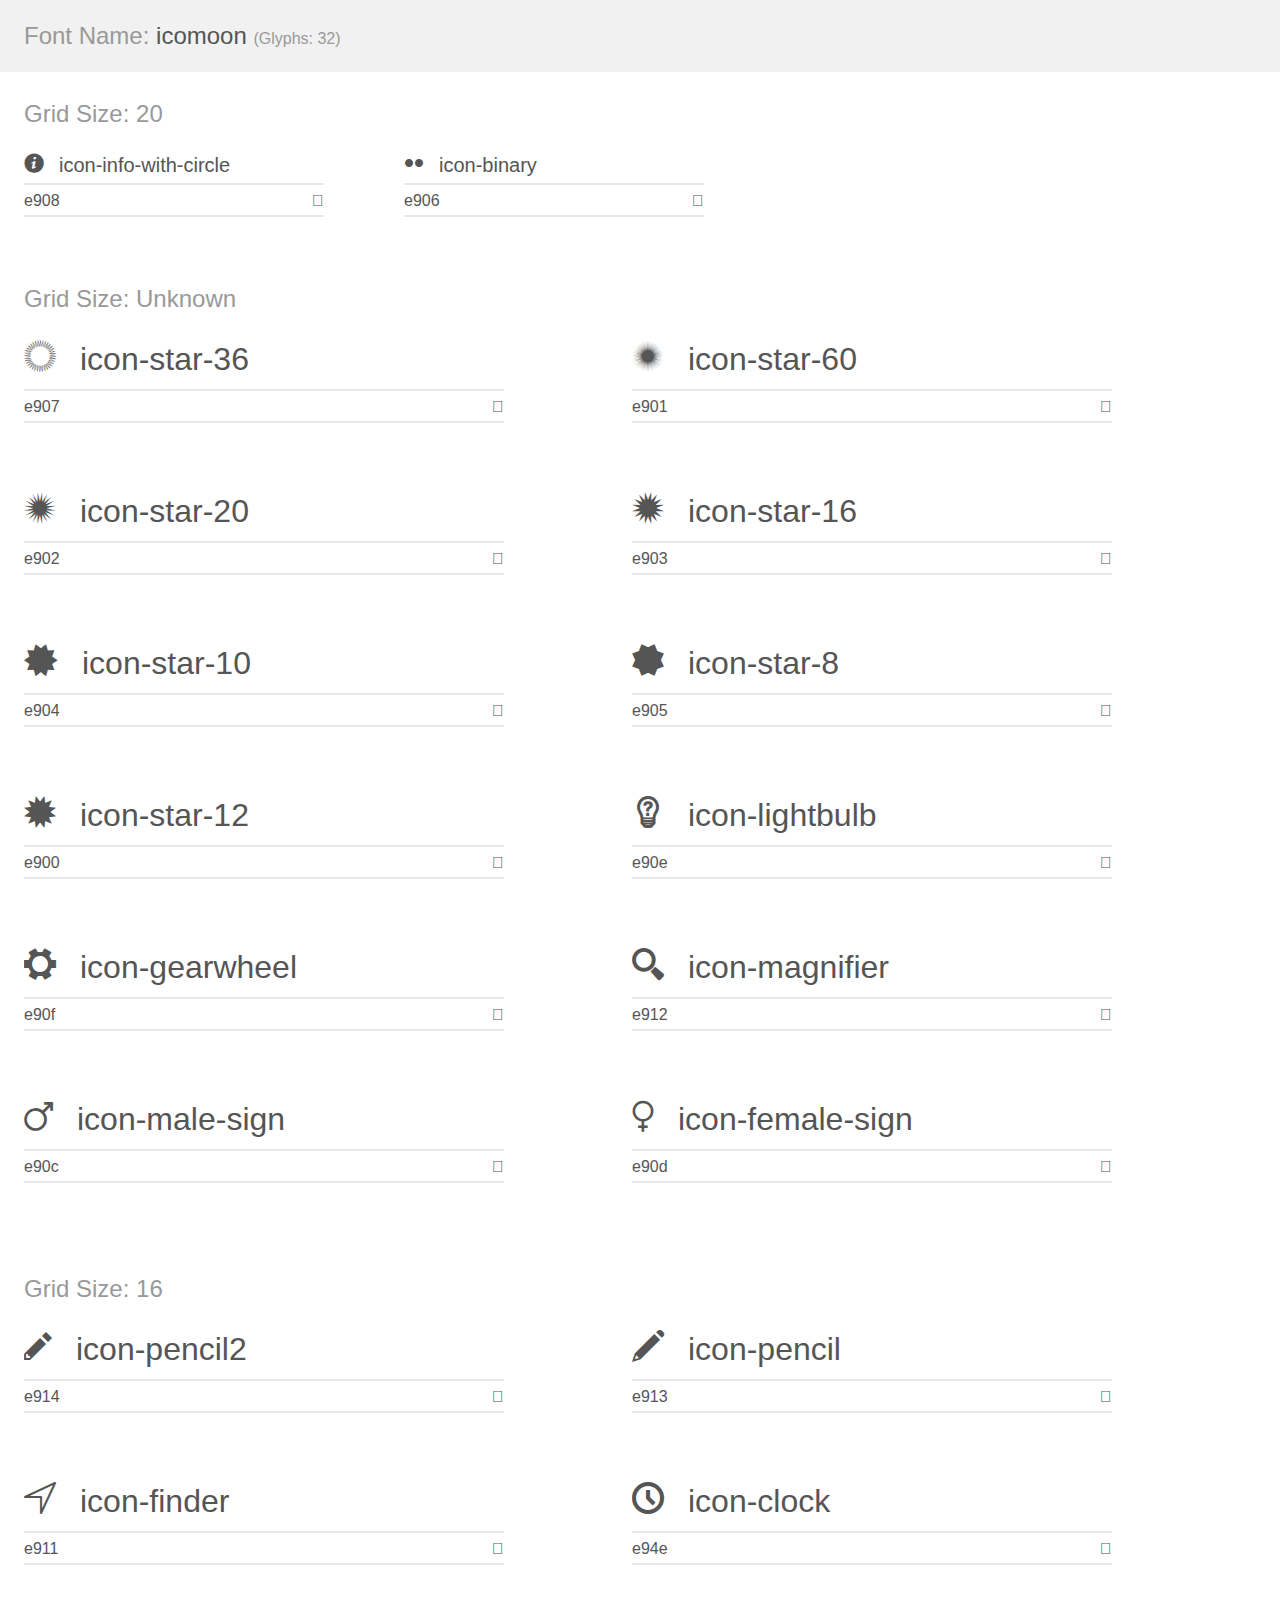
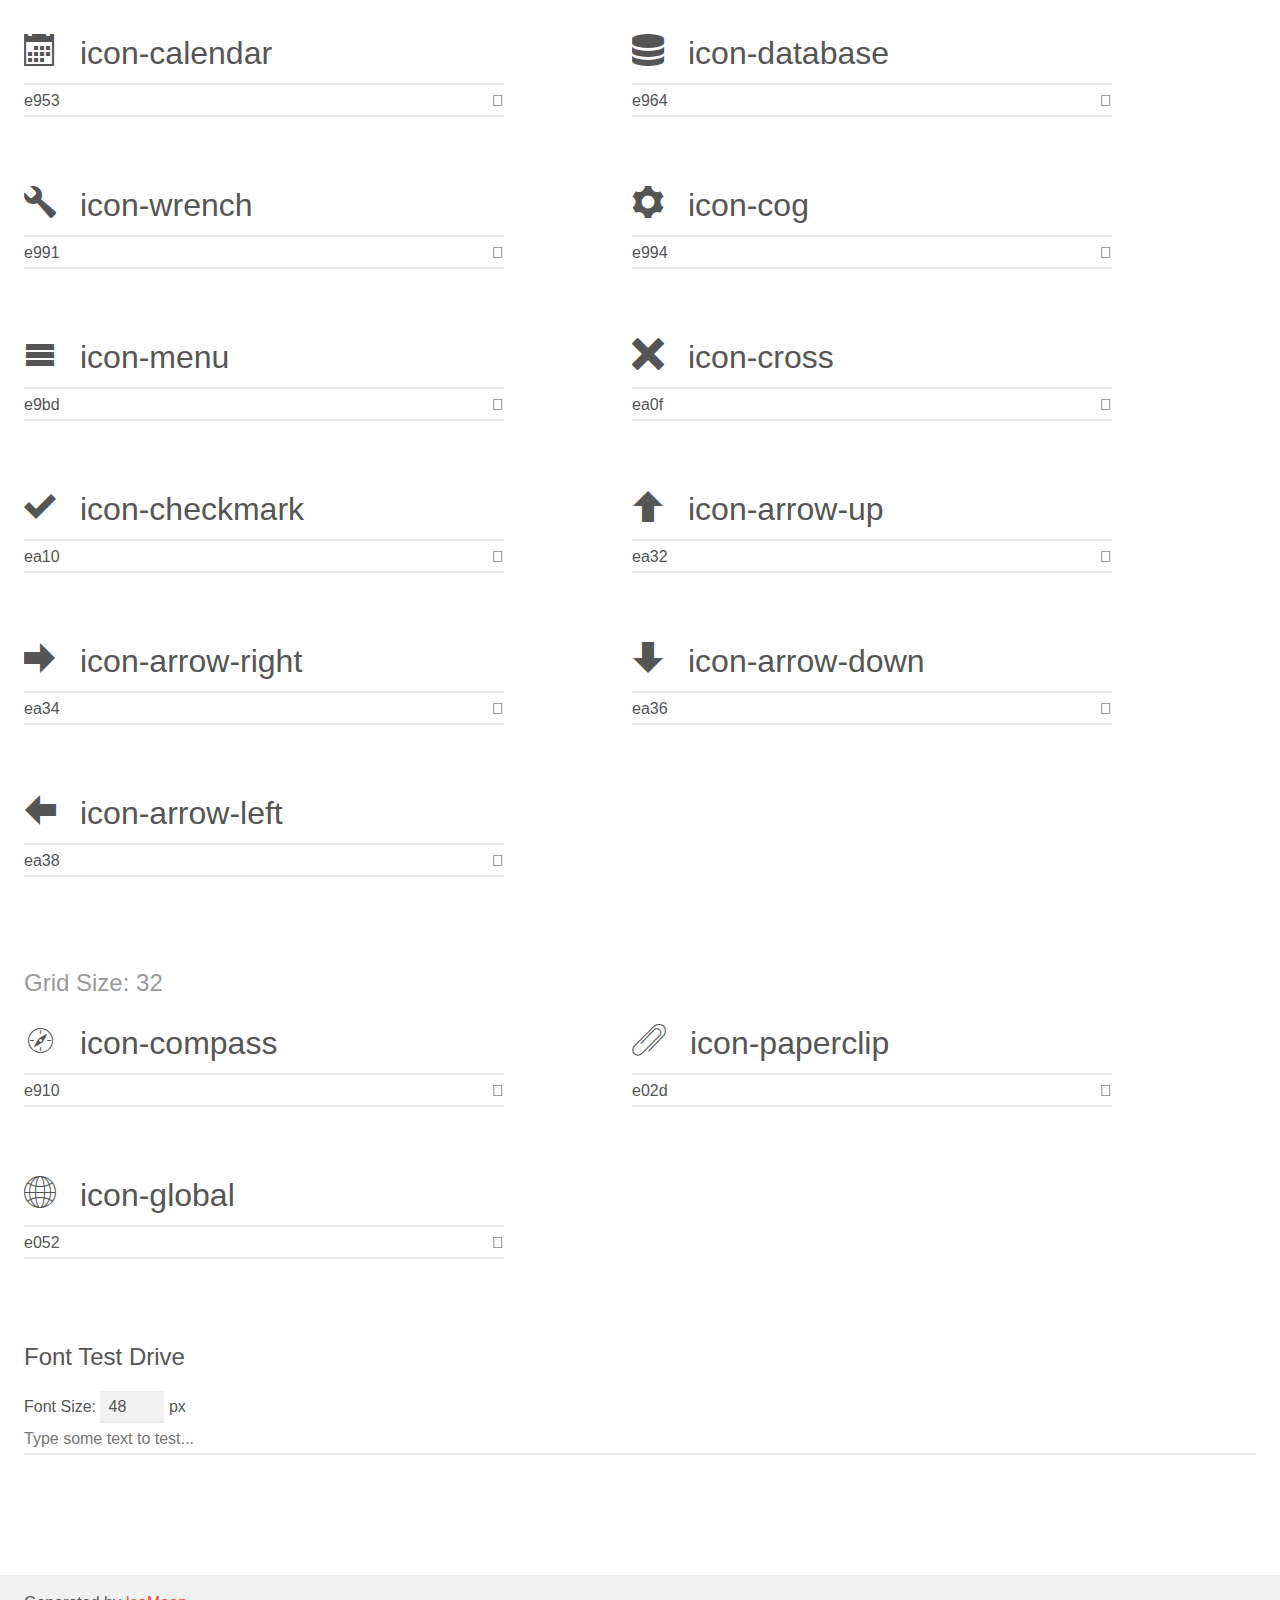
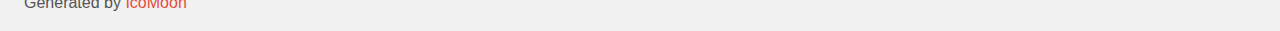
==== commit ed2fcb2b: "added preliminar work roman numerals" ====
--- a/icomoon/demo.html
+++ b/icomoon/demo.html
@@ -9,12 +9,28 @@
     <link rel="stylesheet" href="style.css"></head>
 <body>
     <div class="bgc1 clearfix">
-        <h1 class="mhmm mvm"><span class="fgc1">Font Name:</span> icomoon <small class="fgc1">(Glyphs:&nbsp;30)</small></h1>
+        <h1 class="mhmm mvm"><span class="fgc1">Font Name:</span> icomoon <small class="fgc1">(Glyphs:&nbsp;32)</small></h1>
     </div>
     <div class="clearfix mhl ptl">
         <h1 class="mvm mtn fgc1">Grid Size: 20</h1>
         <div class="glyph fs1">
             <div class="clearfix bshadow0 pbs">
+                <span class="icon-info-with-circle">
+                
+                </span>
+                <span class="mls"> icon-info-with-circle</span>
+            </div>
+            <fieldset class="fs0 size1of1 clearfix hidden-false">
+                <input type="text" readonly value="e908" class="unit size1of2" />
+                <input type="text" maxlength="1" readonly value="&#xe908;" class="unitRight size1of2 talign-right" />
+            </fieldset>
+            <div class="fs0 bshadow0 clearfix hidden-true">
+                <span class="unit pvs fgc1">liga: </span>
+                <input type="text" readonly value="" class="liga unitRight" />
+            </div>
+        </div>
+        <div class="glyph fs1">
+            <div class="clearfix bshadow0 pbs">
                 <span class="icon-binary">
                 
                 </span>
@@ -32,6 +48,22 @@
     </div>
     <div class="clearfix mhl ptl">
         <h1 class="mvm mtn fgc1">Grid Size: Unknown</h1>
+        <div class="glyph fs2">
+            <div class="clearfix bshadow0 pbs">
+                <span class="icon-star-36">
+                
+                </span>
+                <span class="mls"> icon-star-36</span>
+            </div>
+            <fieldset class="fs0 size1of1 clearfix hidden-false">
+                <input type="text" readonly value="e907" class="unit size1of2" />
+                <input type="text" maxlength="1" readonly value="&#xe907;" class="unitRight size1of2 talign-right" />
+            </fieldset>
+            <div class="fs0 bshadow0 clearfix hidden-true">
+                <span class="unit pvs fgc1">liga: </span>
+                <input type="text" readonly value="" class="liga unitRight" />
+            </div>
+        </div>
         <div class="glyph fs2">
             <div class="clearfix bshadow0 pbs">
                 <span class="icon-star-60">
--- a/icomoon/style.css
+++ b/icomoon/style.css
@@ -1,10 +1,11 @@
 @font-face {
   font-family: 'icomoon';
-  src:  url('fonts/icomoon.eot?uxgp5i');
-  src:  url('fonts/icomoon.eot?uxgp5i#iefix') format('embedded-opentype'),
-    url('fonts/icomoon.ttf?uxgp5i') format('truetype'),
-    url('fonts/icomoon.woff?uxgp5i') format('woff'),
-    url('fonts/icomoon.svg?uxgp5i#icomoon') format('svg');
+  src:  url('fonts/icomoon.eot?eky81e');
+  src:  url('fonts/icomoon.eot?eky81e#iefix') format('embedded-opentype'),
+    url('fonts/icomoon.woff2?eky81e') format('woff2'),
+    url('fonts/icomoon.ttf?eky81e') format('truetype'),
+    url('fonts/icomoon.woff?eky81e') format('woff'),
+    url('fonts/icomoon.svg?eky81e#icomoon') format('svg');
   font-weight: normal;
   font-style: normal;
 }
@@ -24,8 +25,14 @@
   -moz-osx-font-smoothing: grayscale;
 }
 
+.icon-info-with-circle:before {
+  content: "\e908";
+}
 .icon-binary:before {
   content: "\e906";
+}
+.icon-star-36:before {
+  content: "\e907";
 }
 .icon-star-60:before {
   content: "\e901";
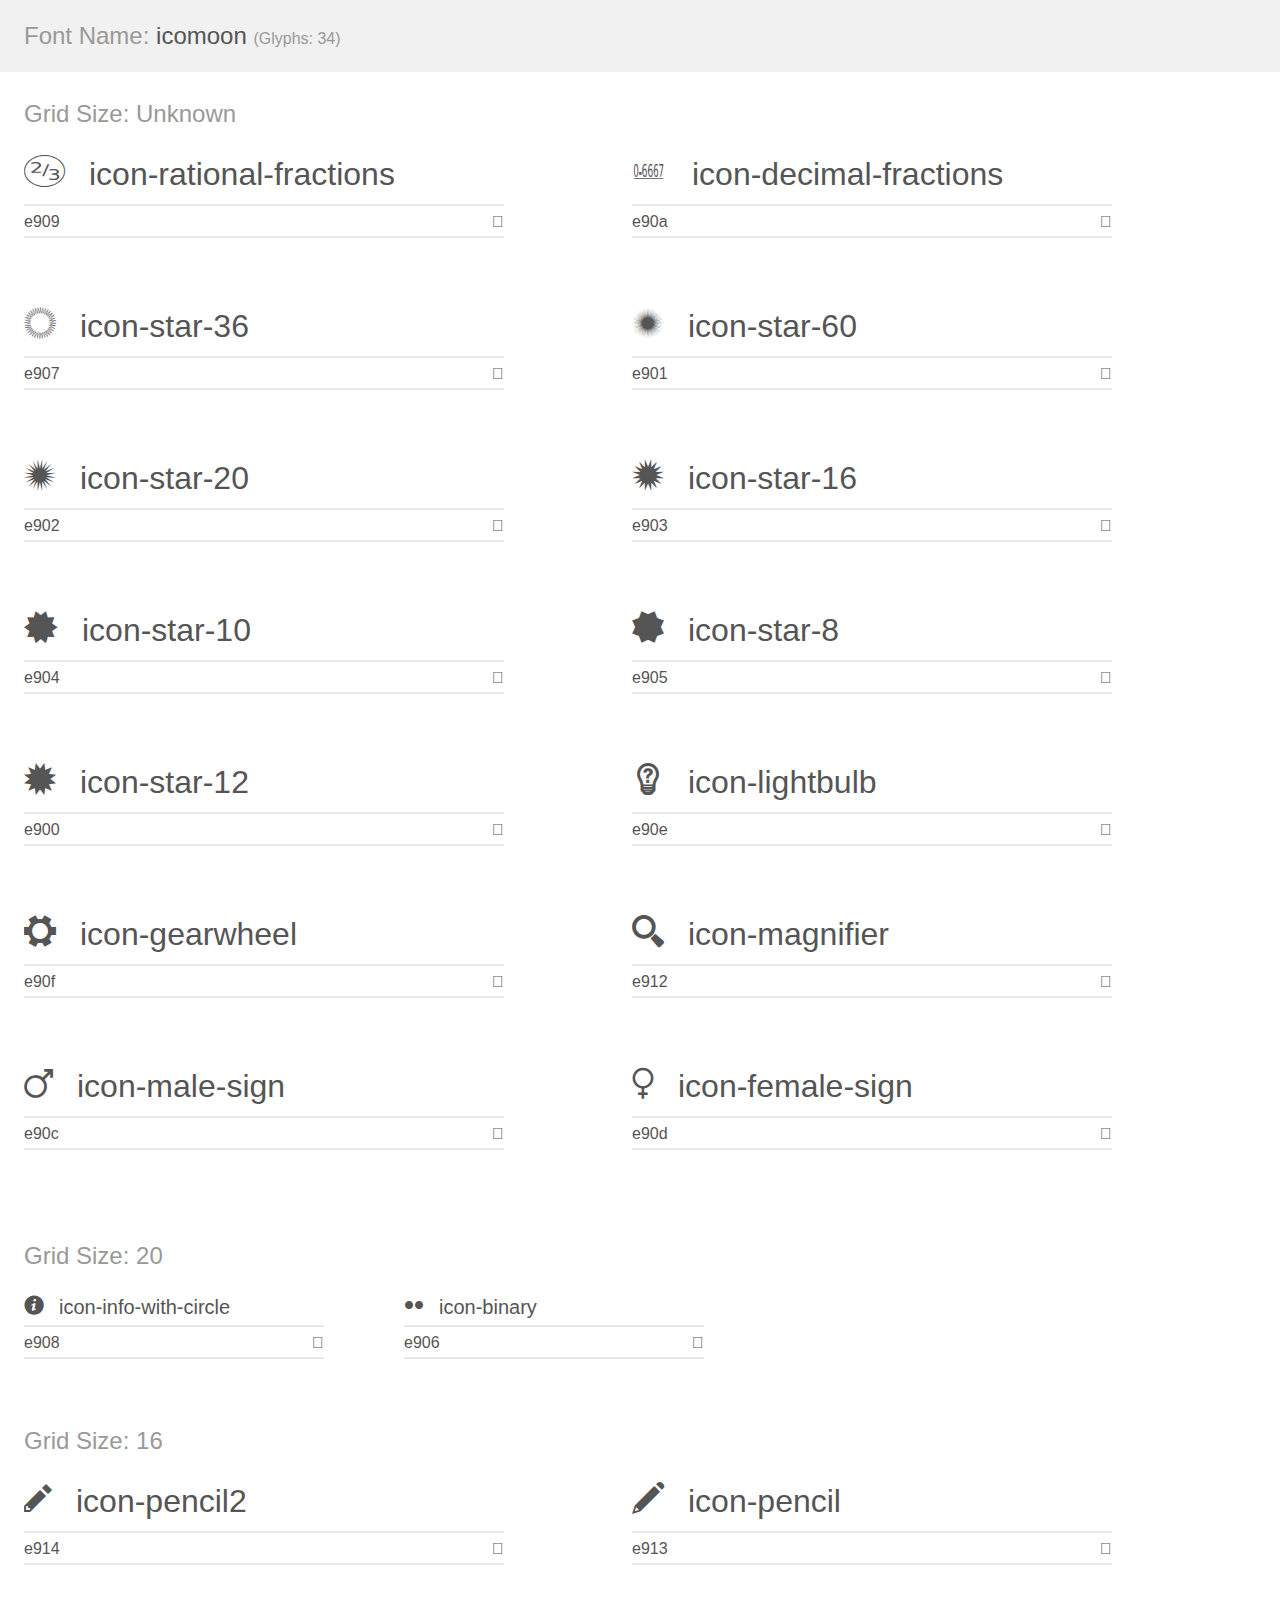
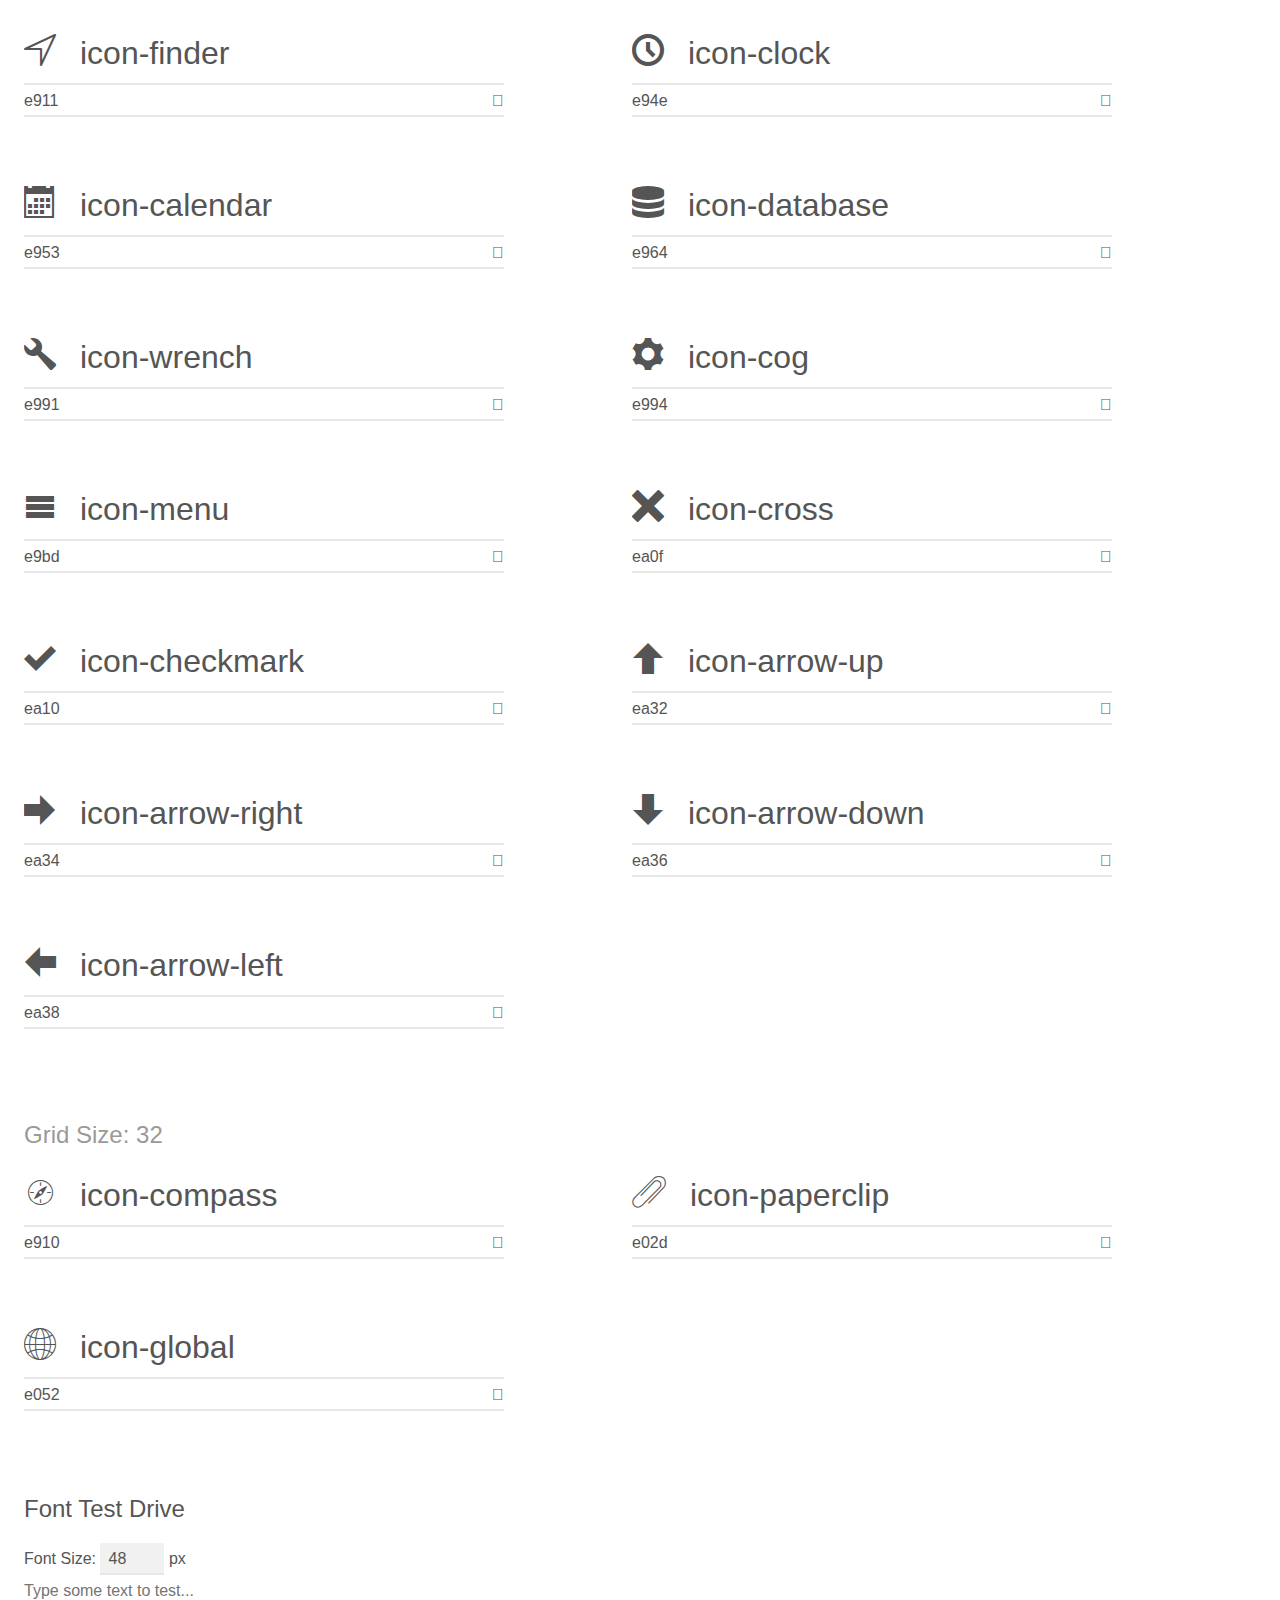
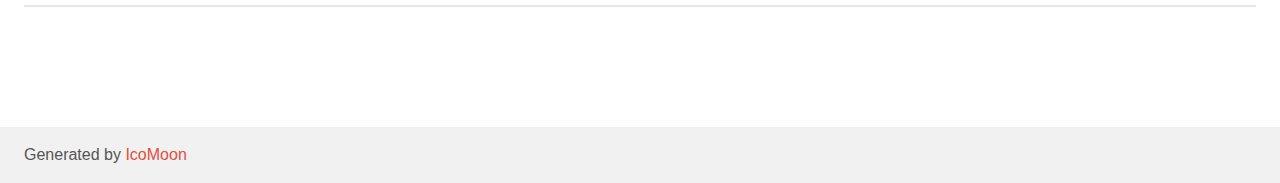
==== commit 6bc6ccf4: "added icon set" ====
--- a/icomoon/demo.html
+++ b/icomoon/demo.html
@@ -9,11 +9,238 @@
     <link rel="stylesheet" href="style.css"></head>
 <body>
     <div class="bgc1 clearfix">
-        <h1 class="mhmm mvm"><span class="fgc1">Font Name:</span> icomoon <small class="fgc1">(Glyphs:&nbsp;32)</small></h1>
+        <h1 class="mhmm mvm"><span class="fgc1">Font Name:</span> icomoon <small class="fgc1">(Glyphs:&nbsp;34)</small></h1>
+    </div>
+    <div class="clearfix mhl ptl">
+        <h1 class="mvm mtn fgc1">Grid Size: Unknown</h1>
+        <div class="glyph fs1">
+            <div class="clearfix bshadow0 pbs">
+                <span class="icon-rational-fractions">
+                
+                </span>
+                <span class="mls"> icon-rational-fractions</span>
+            </div>
+            <fieldset class="fs0 size1of1 clearfix hidden-false">
+                <input type="text" readonly value="e909" class="unit size1of2" />
+                <input type="text" maxlength="1" readonly value="&#xe909;" class="unitRight size1of2 talign-right" />
+            </fieldset>
+            <div class="fs0 bshadow0 clearfix hidden-true">
+                <span class="unit pvs fgc1">liga: </span>
+                <input type="text" readonly value="" class="liga unitRight" />
+            </div>
+        </div>
+        <div class="glyph fs1">
+            <div class="clearfix bshadow0 pbs">
+                <span class="icon-decimal-fractions">
+                
+                </span>
+                <span class="mls"> icon-decimal-fractions</span>
+            </div>
+            <fieldset class="fs0 size1of1 clearfix hidden-false">
+                <input type="text" readonly value="e90a" class="unit size1of2" />
+                <input type="text" maxlength="1" readonly value="&#xe90a;" class="unitRight size1of2 talign-right" />
+            </fieldset>
+            <div class="fs0 bshadow0 clearfix hidden-true">
+                <span class="unit pvs fgc1">liga: </span>
+                <input type="text" readonly value="" class="liga unitRight" />
+            </div>
+        </div>
+        <div class="glyph fs1">
+            <div class="clearfix bshadow0 pbs">
+                <span class="icon-star-36">
+                
+                </span>
+                <span class="mls"> icon-star-36</span>
+            </div>
+            <fieldset class="fs0 size1of1 clearfix hidden-false">
+                <input type="text" readonly value="e907" class="unit size1of2" />
+                <input type="text" maxlength="1" readonly value="&#xe907;" class="unitRight size1of2 talign-right" />
+            </fieldset>
+            <div class="fs0 bshadow0 clearfix hidden-true">
+                <span class="unit pvs fgc1">liga: </span>
+                <input type="text" readonly value="" class="liga unitRight" />
+            </div>
+        </div>
+        <div class="glyph fs1">
+            <div class="clearfix bshadow0 pbs">
+                <span class="icon-star-60">
+                
+                </span>
+                <span class="mls"> icon-star-60</span>
+            </div>
+            <fieldset class="fs0 size1of1 clearfix hidden-false">
+                <input type="text" readonly value="e901" class="unit size1of2" />
+                <input type="text" maxlength="1" readonly value="&#xe901;" class="unitRight size1of2 talign-right" />
+            </fieldset>
+            <div class="fs0 bshadow0 clearfix hidden-true">
+                <span class="unit pvs fgc1">liga: </span>
+                <input type="text" readonly value="" class="liga unitRight" />
+            </div>
+        </div>
+        <div class="glyph fs1">
+            <div class="clearfix bshadow0 pbs">
+                <span class="icon-star-20">
+                
+                </span>
+                <span class="mls"> icon-star-20</span>
+            </div>
+            <fieldset class="fs0 size1of1 clearfix hidden-false">
+                <input type="text" readonly value="e902" class="unit size1of2" />
+                <input type="text" maxlength="1" readonly value="&#xe902;" class="unitRight size1of2 talign-right" />
+            </fieldset>
+            <div class="fs0 bshadow0 clearfix hidden-true">
+                <span class="unit pvs fgc1">liga: </span>
+                <input type="text" readonly value="" class="liga unitRight" />
+            </div>
+        </div>
+        <div class="glyph fs1">
+            <div class="clearfix bshadow0 pbs">
+                <span class="icon-star-16">
+                
+                </span>
+                <span class="mls"> icon-star-16</span>
+            </div>
+            <fieldset class="fs0 size1of1 clearfix hidden-false">
+                <input type="text" readonly value="e903" class="unit size1of2" />
+                <input type="text" maxlength="1" readonly value="&#xe903;" class="unitRight size1of2 talign-right" />
+            </fieldset>
+            <div class="fs0 bshadow0 clearfix hidden-true">
+                <span class="unit pvs fgc1">liga: </span>
+                <input type="text" readonly value="" class="liga unitRight" />
+            </div>
+        </div>
+        <div class="glyph fs1">
+            <div class="clearfix bshadow0 pbs">
+                <span class="icon-star-10">
+                
+                </span>
+                <span class="mls"> icon-star-10</span>
+            </div>
+            <fieldset class="fs0 size1of1 clearfix hidden-false">
+                <input type="text" readonly value="e904" class="unit size1of2" />
+                <input type="text" maxlength="1" readonly value="&#xe904;" class="unitRight size1of2 talign-right" />
+            </fieldset>
+            <div class="fs0 bshadow0 clearfix hidden-true">
+                <span class="unit pvs fgc1">liga: </span>
+                <input type="text" readonly value="" class="liga unitRight" />
+            </div>
+        </div>
+        <div class="glyph fs1">
+            <div class="clearfix bshadow0 pbs">
+                <span class="icon-star-8">
+                
+                </span>
+                <span class="mls"> icon-star-8</span>
+            </div>
+            <fieldset class="fs0 size1of1 clearfix hidden-false">
+                <input type="text" readonly value="e905" class="unit size1of2" />
+                <input type="text" maxlength="1" readonly value="&#xe905;" class="unitRight size1of2 talign-right" />
+            </fieldset>
+            <div class="fs0 bshadow0 clearfix hidden-true">
+                <span class="unit pvs fgc1">liga: </span>
+                <input type="text" readonly value="" class="liga unitRight" />
+            </div>
+        </div>
+        <div class="glyph fs1">
+            <div class="clearfix bshadow0 pbs">
+                <span class="icon-star-12">
+                
+                </span>
+                <span class="mls"> icon-star-12</span>
+            </div>
+            <fieldset class="fs0 size1of1 clearfix hidden-false">
+                <input type="text" readonly value="e900" class="unit size1of2" />
+                <input type="text" maxlength="1" readonly value="&#xe900;" class="unitRight size1of2 talign-right" />
+            </fieldset>
+            <div class="fs0 bshadow0 clearfix hidden-true">
+                <span class="unit pvs fgc1">liga: </span>
+                <input type="text" readonly value="" class="liga unitRight" />
+            </div>
+        </div>
+        <div class="glyph fs1">
+            <div class="clearfix bshadow0 pbs">
+                <span class="icon-lightbulb">
+                
+                </span>
+                <span class="mls"> icon-lightbulb</span>
+            </div>
+            <fieldset class="fs0 size1of1 clearfix hidden-false">
+                <input type="text" readonly value="e90e" class="unit size1of2" />
+                <input type="text" maxlength="1" readonly value="&#xe90e;" class="unitRight size1of2 talign-right" />
+            </fieldset>
+            <div class="fs0 bshadow0 clearfix hidden-true">
+                <span class="unit pvs fgc1">liga: </span>
+                <input type="text" readonly value="" class="liga unitRight" />
+            </div>
+        </div>
+        <div class="glyph fs1">
+            <div class="clearfix bshadow0 pbs">
+                <span class="icon-gearwheel">
+                
+                </span>
+                <span class="mls"> icon-gearwheel</span>
+            </div>
+            <fieldset class="fs0 size1of1 clearfix hidden-false">
+                <input type="text" readonly value="e90f" class="unit size1of2" />
+                <input type="text" maxlength="1" readonly value="&#xe90f;" class="unitRight size1of2 talign-right" />
+            </fieldset>
+            <div class="fs0 bshadow0 clearfix hidden-true">
+                <span class="unit pvs fgc1">liga: </span>
+                <input type="text" readonly value="" class="liga unitRight" />
+            </div>
+        </div>
+        <div class="glyph fs1">
+            <div class="clearfix bshadow0 pbs">
+                <span class="icon-magnifier">
+                
+                </span>
+                <span class="mls"> icon-magnifier</span>
+            </div>
+            <fieldset class="fs0 size1of1 clearfix hidden-false">
+                <input type="text" readonly value="e912" class="unit size1of2" />
+                <input type="text" maxlength="1" readonly value="&#xe912;" class="unitRight size1of2 talign-right" />
+            </fieldset>
+            <div class="fs0 bshadow0 clearfix hidden-true">
+                <span class="unit pvs fgc1">liga: </span>
+                <input type="text" readonly value="" class="liga unitRight" />
+            </div>
+        </div>
+        <div class="glyph fs1">
+            <div class="clearfix bshadow0 pbs">
+                <span class="icon-male-sign">
+                
+                </span>
+                <span class="mls"> icon-male-sign</span>
+            </div>
+            <fieldset class="fs0 size1of1 clearfix hidden-false">
+                <input type="text" readonly value="e90c" class="unit size1of2" />
+                <input type="text" maxlength="1" readonly value="&#xe90c;" class="unitRight size1of2 talign-right" />
+            </fieldset>
+            <div class="fs0 bshadow0 clearfix hidden-true">
+                <span class="unit pvs fgc1">liga: </span>
+                <input type="text" readonly value="" class="liga unitRight" />
+            </div>
+        </div>
+        <div class="glyph fs1">
+            <div class="clearfix bshadow0 pbs">
+                <span class="icon-female-sign">
+                
+                </span>
+                <span class="mls"> icon-female-sign</span>
+            </div>
+            <fieldset class="fs0 size1of1 clearfix hidden-false">
+                <input type="text" readonly value="e90d" class="unit size1of2" />
+                <input type="text" maxlength="1" readonly value="&#xe90d;" class="unitRight size1of2 talign-right" />
+            </fieldset>
+            <div class="fs0 bshadow0 clearfix hidden-true">
+                <span class="unit pvs fgc1">liga: </span>
+                <input type="text" readonly value="" class="liga unitRight" />
+            </div>
+        </div>
     </div>
     <div class="clearfix mhl ptl">
         <h1 class="mvm mtn fgc1">Grid Size: 20</h1>
-        <div class="glyph fs1">
+        <div class="glyph fs2">
             <div class="clearfix bshadow0 pbs">
                 <span class="icon-info-with-circle">
                 
@@ -29,7 +256,7 @@
                 <input type="text" readonly value="" class="liga unitRight" />
             </div>
         </div>
-        <div class="glyph fs1">
+        <div class="glyph fs2">
             <div class="clearfix bshadow0 pbs">
                 <span class="icon-binary">
                 
@@ -39,201 +266,6 @@
             <fieldset class="fs0 size1of1 clearfix hidden-false">
                 <input type="text" readonly value="e906" class="unit size1of2" />
                 <input type="text" maxlength="1" readonly value="&#xe906;" class="unitRight size1of2 talign-right" />
-            </fieldset>
-            <div class="fs0 bshadow0 clearfix hidden-true">
-                <span class="unit pvs fgc1">liga: </span>
-                <input type="text" readonly value="" class="liga unitRight" />
-            </div>
-        </div>
-    </div>
-    <div class="clearfix mhl ptl">
-        <h1 class="mvm mtn fgc1">Grid Size: Unknown</h1>
-        <div class="glyph fs2">
-            <div class="clearfix bshadow0 pbs">
-                <span class="icon-star-36">
-                
-                </span>
-                <span class="mls"> icon-star-36</span>
-            </div>
-            <fieldset class="fs0 size1of1 clearfix hidden-false">
-                <input type="text" readonly value="e907" class="unit size1of2" />
-                <input type="text" maxlength="1" readonly value="&#xe907;" class="unitRight size1of2 talign-right" />
-            </fieldset>
-            <div class="fs0 bshadow0 clearfix hidden-true">
-                <span class="unit pvs fgc1">liga: </span>
-                <input type="text" readonly value="" class="liga unitRight" />
-            </div>
-        </div>
-        <div class="glyph fs2">
-            <div class="clearfix bshadow0 pbs">
-                <span class="icon-star-60">
-                
-                </span>
-                <span class="mls"> icon-star-60</span>
-            </div>
-            <fieldset class="fs0 size1of1 clearfix hidden-false">
-                <input type="text" readonly value="e901" class="unit size1of2" />
-                <input type="text" maxlength="1" readonly value="&#xe901;" class="unitRight size1of2 talign-right" />
-            </fieldset>
-            <div class="fs0 bshadow0 clearfix hidden-true">
-                <span class="unit pvs fgc1">liga: </span>
-                <input type="text" readonly value="" class="liga unitRight" />
-            </div>
-        </div>
-        <div class="glyph fs2">
-            <div class="clearfix bshadow0 pbs">
-                <span class="icon-star-20">
-                
-                </span>
-                <span class="mls"> icon-star-20</span>
-            </div>
-            <fieldset class="fs0 size1of1 clearfix hidden-false">
-                <input type="text" readonly value="e902" class="unit size1of2" />
-                <input type="text" maxlength="1" readonly value="&#xe902;" class="unitRight size1of2 talign-right" />
-            </fieldset>
-            <div class="fs0 bshadow0 clearfix hidden-true">
-                <span class="unit pvs fgc1">liga: </span>
-                <input type="text" readonly value="" class="liga unitRight" />
-            </div>
-        </div>
-        <div class="glyph fs2">
-            <div class="clearfix bshadow0 pbs">
-                <span class="icon-star-16">
-                
-                </span>
-                <span class="mls"> icon-star-16</span>
-            </div>
-            <fieldset class="fs0 size1of1 clearfix hidden-false">
-                <input type="text" readonly value="e903" class="unit size1of2" />
-                <input type="text" maxlength="1" readonly value="&#xe903;" class="unitRight size1of2 talign-right" />
-            </fieldset>
-            <div class="fs0 bshadow0 clearfix hidden-true">
-                <span class="unit pvs fgc1">liga: </span>
-                <input type="text" readonly value="" class="liga unitRight" />
-            </div>
-        </div>
-        <div class="glyph fs2">
-            <div class="clearfix bshadow0 pbs">
-                <span class="icon-star-10">
-                
-                </span>
-                <span class="mls"> icon-star-10</span>
-            </div>
-            <fieldset class="fs0 size1of1 clearfix hidden-false">
-                <input type="text" readonly value="e904" class="unit size1of2" />
-                <input type="text" maxlength="1" readonly value="&#xe904;" class="unitRight size1of2 talign-right" />
-            </fieldset>
-            <div class="fs0 bshadow0 clearfix hidden-true">
-                <span class="unit pvs fgc1">liga: </span>
-                <input type="text" readonly value="" class="liga unitRight" />
-            </div>
-        </div>
-        <div class="glyph fs2">
-            <div class="clearfix bshadow0 pbs">
-                <span class="icon-star-8">
-                
-                </span>
-                <span class="mls"> icon-star-8</span>
-            </div>
-            <fieldset class="fs0 size1of1 clearfix hidden-false">
-                <input type="text" readonly value="e905" class="unit size1of2" />
-                <input type="text" maxlength="1" readonly value="&#xe905;" class="unitRight size1of2 talign-right" />
-            </fieldset>
-            <div class="fs0 bshadow0 clearfix hidden-true">
-                <span class="unit pvs fgc1">liga: </span>
-                <input type="text" readonly value="" class="liga unitRight" />
-            </div>
-        </div>
-        <div class="glyph fs2">
-            <div class="clearfix bshadow0 pbs">
-                <span class="icon-star-12">
-                
-                </span>
-                <span class="mls"> icon-star-12</span>
-            </div>
-            <fieldset class="fs0 size1of1 clearfix hidden-false">
-                <input type="text" readonly value="e900" class="unit size1of2" />
-                <input type="text" maxlength="1" readonly value="&#xe900;" class="unitRight size1of2 talign-right" />
-            </fieldset>
-            <div class="fs0 bshadow0 clearfix hidden-true">
-                <span class="unit pvs fgc1">liga: </span>
-                <input type="text" readonly value="" class="liga unitRight" />
-            </div>
-        </div>
-        <div class="glyph fs2">
-            <div class="clearfix bshadow0 pbs">
-                <span class="icon-lightbulb">
-                
-                </span>
-                <span class="mls"> icon-lightbulb</span>
-            </div>
-            <fieldset class="fs0 size1of1 clearfix hidden-false">
-                <input type="text" readonly value="e90e" class="unit size1of2" />
-                <input type="text" maxlength="1" readonly value="&#xe90e;" class="unitRight size1of2 talign-right" />
-            </fieldset>
-            <div class="fs0 bshadow0 clearfix hidden-true">
-                <span class="unit pvs fgc1">liga: </span>
-                <input type="text" readonly value="" class="liga unitRight" />
-            </div>
-        </div>
-        <div class="glyph fs2">
-            <div class="clearfix bshadow0 pbs">
-                <span class="icon-gearwheel">
-                
-                </span>
-                <span class="mls"> icon-gearwheel</span>
-            </div>
-            <fieldset class="fs0 size1of1 clearfix hidden-false">
-                <input type="text" readonly value="e90f" class="unit size1of2" />
-                <input type="text" maxlength="1" readonly value="&#xe90f;" class="unitRight size1of2 talign-right" />
-            </fieldset>
-            <div class="fs0 bshadow0 clearfix hidden-true">
-                <span class="unit pvs fgc1">liga: </span>
-                <input type="text" readonly value="" class="liga unitRight" />
-            </div>
-        </div>
-        <div class="glyph fs2">
-            <div class="clearfix bshadow0 pbs">
-                <span class="icon-magnifier">
-                
-                </span>
-                <span class="mls"> icon-magnifier</span>
-            </div>
-            <fieldset class="fs0 size1of1 clearfix hidden-false">
-                <input type="text" readonly value="e912" class="unit size1of2" />
-                <input type="text" maxlength="1" readonly value="&#xe912;" class="unitRight size1of2 talign-right" />
-            </fieldset>
-            <div class="fs0 bshadow0 clearfix hidden-true">
-                <span class="unit pvs fgc1">liga: </span>
-                <input type="text" readonly value="" class="liga unitRight" />
-            </div>
-        </div>
-        <div class="glyph fs2">
-            <div class="clearfix bshadow0 pbs">
-                <span class="icon-male-sign">
-                
-                </span>
-                <span class="mls"> icon-male-sign</span>
-            </div>
-            <fieldset class="fs0 size1of1 clearfix hidden-false">
-                <input type="text" readonly value="e90c" class="unit size1of2" />
-                <input type="text" maxlength="1" readonly value="&#xe90c;" class="unitRight size1of2 talign-right" />
-            </fieldset>
-            <div class="fs0 bshadow0 clearfix hidden-true">
-                <span class="unit pvs fgc1">liga: </span>
-                <input type="text" readonly value="" class="liga unitRight" />
-            </div>
-        </div>
-        <div class="glyph fs2">
-            <div class="clearfix bshadow0 pbs">
-                <span class="icon-female-sign">
-                
-                </span>
-                <span class="mls"> icon-female-sign</span>
-            </div>
-            <fieldset class="fs0 size1of1 clearfix hidden-false">
-                <input type="text" readonly value="e90d" class="unit size1of2" />
-                <input type="text" maxlength="1" readonly value="&#xe90d;" class="unitRight size1of2 talign-right" />
             </fieldset>
             <div class="fs0 bshadow0 clearfix hidden-true">
                 <span class="unit pvs fgc1">liga: </span>
--- a/icomoon/demo-files/demo.css
+++ b/icomoon/demo-files/demo.css
@@ -147,10 +147,10 @@
   font-size: 16px;
 }
 .fs1 {
-  font-size: 20px;
+  font-size: 32px;
 }
 .fs2 {
-  font-size: 32px;
+  font-size: 20px;
 }
 .fs3 {
   font-size: 32px;
--- a/icomoon/style.css
+++ b/icomoon/style.css
@@ -1,11 +1,11 @@
 @font-face {
   font-family: 'icomoon';
-  src:  url('fonts/icomoon.eot?eky81e');
-  src:  url('fonts/icomoon.eot?eky81e#iefix') format('embedded-opentype'),
-    url('fonts/icomoon.woff2?eky81e') format('woff2'),
-    url('fonts/icomoon.ttf?eky81e') format('truetype'),
-    url('fonts/icomoon.woff?eky81e') format('woff'),
-    url('fonts/icomoon.svg?eky81e#icomoon') format('svg');
+  src:  url('fonts/icomoon.eot?p9uh9k');
+  src:  url('fonts/icomoon.eot?p9uh9k#iefix') format('embedded-opentype'),
+    url('fonts/icomoon.woff2?p9uh9k') format('woff2'),
+    url('fonts/icomoon.ttf?p9uh9k') format('truetype'),
+    url('fonts/icomoon.woff?p9uh9k') format('woff'),
+    url('fonts/icomoon.svg?p9uh9k#icomoon') format('svg');
   font-weight: normal;
   font-style: normal;
 }
@@ -25,11 +25,11 @@
   -moz-osx-font-smoothing: grayscale;
 }
 
-.icon-info-with-circle:before {
-  content: "\e908";
+.icon-rational-fractions:before {
+  content: "\e909";
 }
-.icon-binary:before {
-  content: "\e906";
+.icon-decimal-fractions:before {
+  content: "\e90a";
 }
 .icon-star-36:before {
   content: "\e907";
@@ -66,6 +66,12 @@
 }
 .icon-female-sign:before {
   content: "\e90d";
+}
+.icon-info-with-circle:before {
+  content: "\e908";
+}
+.icon-binary:before {
+  content: "\e906";
 }
 .icon-pencil2:before {
   content: "\e914";
